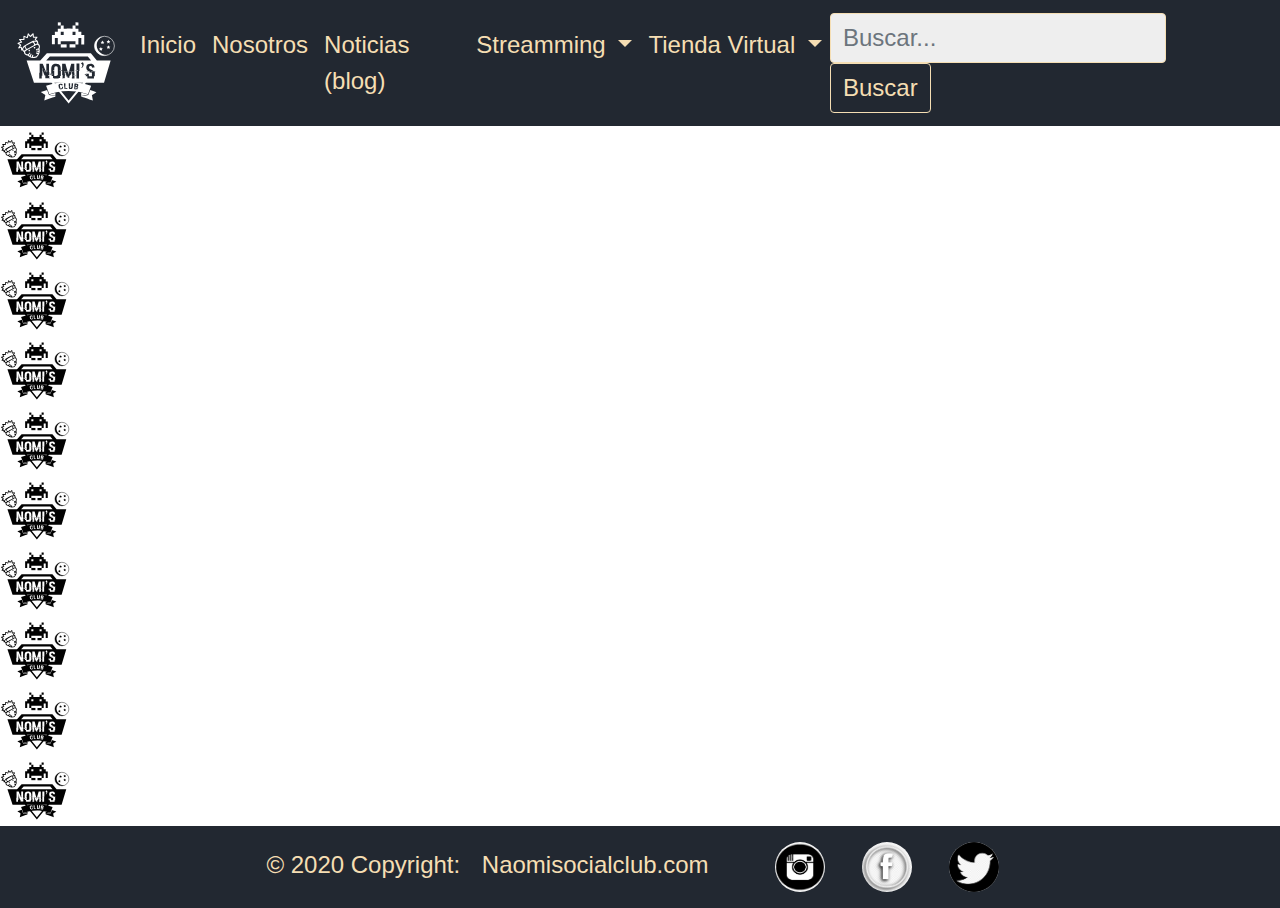
==== index.html @ f3be4eee "Update Html" ====
<!DOCTYPE html>
<html lang="en">
<head>
    <meta charset="UTF-8">
    <meta name="viewport" content="width=device-width, initial-scale=1.0">
    <title>Nomi Social Club</title>
    <link rel="stylesheet" href="assets/CSS/style.css">
    <link rel="stylesheet" href="https://stackpath.bootstrapcdn.com/bootstrap/4.5.2/css/bootstrap.min.css" integrity="sha384-JcKb8q3iqJ61gNV9KGb8thSsNjpSL0n8PARn9HuZOnIxN0hoP+VmmDGMN5t9UJ0Z" crossorigin="anonymous">
</head>
<body>
    <header class="header">
        <nav class="navbar navbar-expand-lg fondo">
          <a class="navbar-brand" href="#"> <img src="assets/IMG/nomisLogoWhite.svg"  alt="" width="100px"> </a>
          <button class="navbar-toggler menuFondo" type="button" data-toggle="collapse" data-target="#navbarSupportedContent"
            aria-controls="navbarSupportedContent" aria-expanded="false" aria-label="Toggle navigation">
            <span class="navbar-toggler-icon"></span>
          </button>
    
          <div class="collapse navbar-collapse" id="navbarSupportedContent">
            <ul class="navbar-nav mr-auto">
                <li class="nav-item active">
                    <a class="nav-link" href="#">Inicio<span class="sr-only">(current)</span></a>
                  </li>
              <li class="nav-item active">
                <a class="nav-link" href="#">Nosotros<span class="sr-only">(current)</span></a>
              </li>
              <li class="nav-item">
                <a class="nav-link" href="#">Noticias (blog)</a>
              </li>
              <li class="nav-item dropdown otro">
                <a class="nav-link dropdown-toggle" href="#" id="navbarDropdown" role="button" data-toggle="dropdown"
                  aria-haspopup="true" aria-expanded="false">
                  Streamming
                </a>
                <div class="dropdown-menu">
                  <a class="dropdown-item" href="#">Ariana Grande</a>
                  <a class="dropdown-item" href="#">J-balvin</a>
                  <div class="dropdown-divider"></div>
                  <a class="dropdown-item" href="#">Lady Gaga</a>
                  <a class="dropdown-item" href="#">Jorge Veloza</a>
                </div>
              </li>
              <!-- <li class="nav-item">
              <a class="nav-link disabled" href="#" tabindex="-1" aria-disabled="true">Disabled</a>
            </li> -->
    
              <li class="nav-item dropdown otro">
                <a class="nav-link dropdown-toggle" href="#" id="navbarDropdown" role="button" data-toggle="dropdown"
                  aria-haspopup="true" aria-expanded="false">
                  Tienda Virtual
                </a>
                <div class="dropdown-menu fondo" aria-labelledby="navbarDropdown">
                  <a class="dropdown-item" href="#">Vallenato</a>
                  <a class="dropdown-item" href="#">Salsa</a>
                  <div class="dropdown-divider"></div>
                  <a class="dropdown-item" href="#">Chillout</a>
                  <a class="dropdown-item" href="#">Rock</a>
                </div>
              </li>
            </ul>
            <form class="form-inline">
              <input class="form-control mr-sm-2" type="search" placeholder="Buscar..."
                aria-label="Search">
              <button class="btn my-2 my-sm-0 boton" type="submit">Buscar</button>
            </form>
          </div>
        </nav>
    
      </header>

      <main>

        
          <div><img src="assets/IMG/nomisLogoBlack.svg"  alt="" width="70px"></div>
          <div><img src="assets/IMG/nomisLogoBlack.svg"  alt="" width="70px"></div>
          <div><img src="assets/IMG/nomisLogoBlack.svg"  alt="" width="70px"></div>
          <div><img src="assets/IMG/nomisLogoBlack.svg"  alt="" width="70px"></div>
          <div><img src="assets/IMG/nomisLogoBlack.svg"  alt="" width="70px"></div>
 

          <div><img src="assets/IMG/nomisLogoBlack.svg"  alt="" width="70px"></div>
          <div><img src="assets/IMG/nomisLogoBlack.svg"  alt="" width="70px"></div>
          <div><img src="assets/IMG/nomisLogoBlack.svg"  alt="" width="70px"></div>
          <div><img src="assets/IMG/nomisLogoBlack.svg"  alt="" width="70px"></div>
          <div><img src="assets/IMG/nomisLogoBlack.svg"  alt="" width="70px"></div>

      </main>

    <footer class="page-footer panel-footer">
        <div class="text-center py-3 col-12">© 2020 Copyright:
            <a href="#" class="col-8"> Naomisocialclub.com</a>
            <a href="#" class="col-2"></a>
            <a href="#" class="col-1"><img src="assets/IMG/instagram.png" alt="instagram" class="redes"></a>
            <a href="#" class="col-1"><img src="assets/IMG/Facebook.png" alt="facebook" class="redes"></a>
            <a href="#" class="col-1"><img src="assets/IMG/twitter.jpg" alt="twitter" class="redes"></a>
        </div>
    </footer>


  <script src="https://code.jquery.com/jquery-3.5.1.slim.min.js" integrity="sha384-DfXdz2htPH0lsSSs5nCTpuj/zy4C+OGpamoFVy38MVBnE+IbbVYUew+OrCXaRkfj" crossorigin="anonymous"></script>
<script src="https://cdn.jsdelivr.net/npm/popper.js@1.16.1/dist/umd/popper.min.js" integrity="sha384-9/reFTGAW83EW2RDu2S0VKaIzap3H66lZH81PoYlFhbGU+6BZp6G7niu735Sk7lN" crossorigin="anonymous"></script>
<script src="https://stackpath.bootstrapcdn.com/bootstrap/4.5.2/js/bootstrap.min.js" integrity="sha384-B4gt1jrGC7Jh4AgTPSdUtOBvfO8shuf57BaghqFfPlYxofvL8/KUEfYiJOMMV+rV" crossorigin="anonymous"></script>
</body>
</html>
---- assets/CSS/style.css ----
.header {
    position: sticky;
    top: 0;
    z-index: 1071;
    
}

.fondo {
    background-color: #222831;
}

.menuFondo{
    background-color: #eeeeee !important;
    border: #eeeeee solid 1px;
}

.collapse > ul > li > a {
    color: wheat;
    font-size: 1.5rem;
    font-weight: 400;
}

.dropdown-menu > a {
    background-color: #222831;
    color: wheat;
    font-size: 1.5rem;
    font-weight: 400;
}

.otro > div {
    background-color: #222831;
}

.form-inline > input {
    background: #eeeeee;
    font-size: 1.5rem;
    font-weight: 400;
    color: wheat;
    border: wheat solid 1px;
}

.form-inline > button {
    background-color: #222831;
    font-size: 1.5rem;
    font-weight: 400;
    color: wheat;
    border: wheat solid 1px;
}

.form-inline > button:hover {
    background-color: #eeeeee;
    color: #222831;
    border: #222831 solid 1px;
}

.page-footer > div > a {
    color: wheat;
}

.page-footer div > a:hover {
    color: #eeeeee;
}

.panel-footer {
    background-color: #222831;
    font-size: 1.5rem;
    font-weight: 400;
    color: wheat;
  }

.redes {
      height: 50px;
      width: 50px;
      border-radius: 50%;
  }
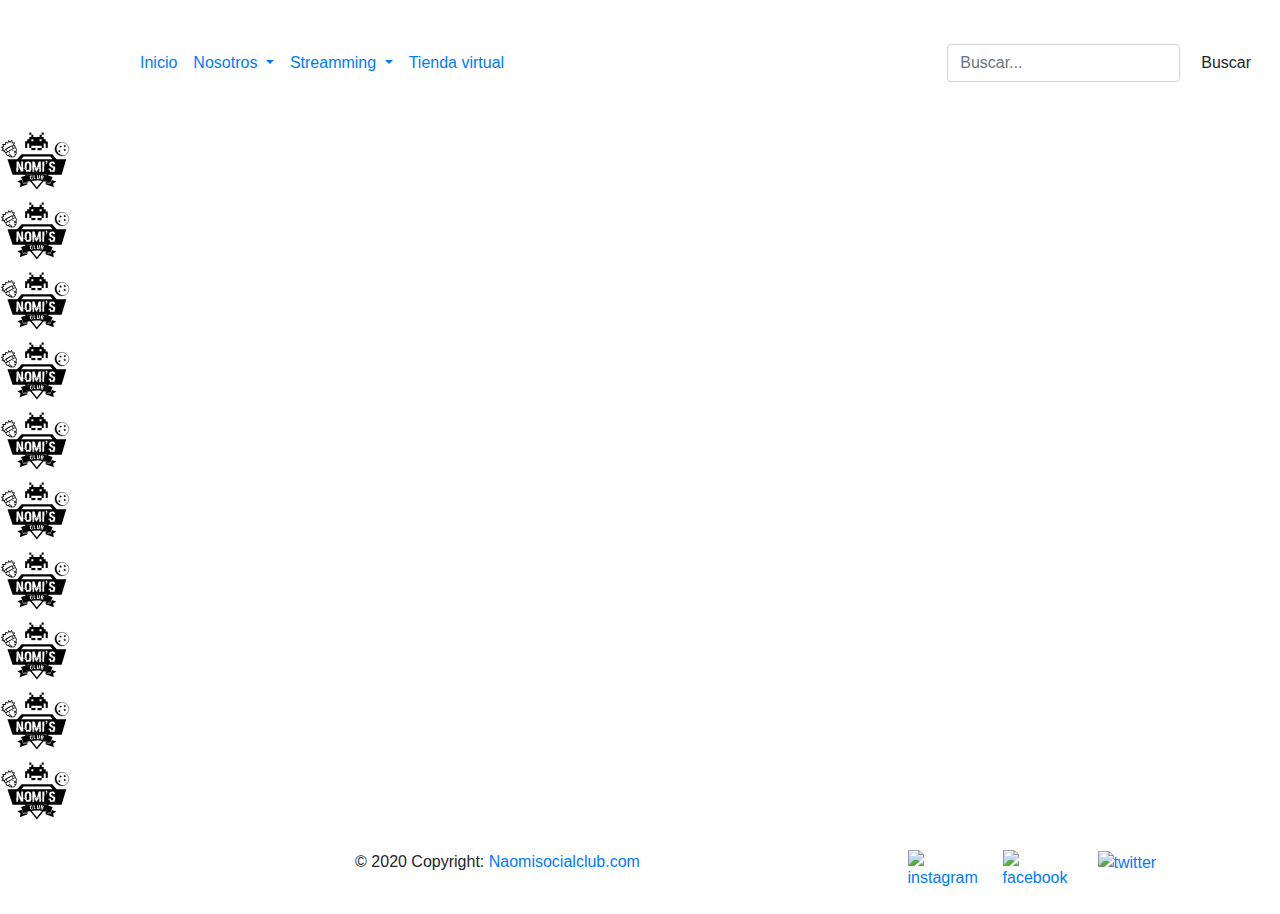
==== commit 17ab946a: "Update Html" ====
--- a/index.html
+++ b/index.html
@@ -11,21 +11,31 @@
     <header class="header">
         <nav class="navbar navbar-expand-lg fondo">
           <a class="navbar-brand" href="#"> <img src="assets/IMG/nomisLogoWhite.svg"  alt="" width="100px"> </a>
-          <button class="navbar-toggler menuFondo" type="button" data-toggle="collapse" data-target="#navbarSupportedContent"
+          <button class="navbar-toggler" type="button" data-toggle="collapse" data-target="#navbarSupportedContent"
             aria-controls="navbarSupportedContent" aria-expanded="false" aria-label="Toggle navigation">
-            <span class="navbar-toggler-icon"></span>
+            <span class="navbar-toggler">
+              <svg width="2em" height="2em" viewBox="0 0 16 16" class="bi bi-joystick" fill="white" xmlns="http://www.w3.org/2000/svg">
+                  <path d="M7.106 15.553L.553 12.276A1 1 0 0 1 0 11.382V9.471a1 1 0 0 1 .606-.89L6 6.269v1.088L1 9.5l5.658 2.83a3 3 0 0 0 2.684 0L15 9.5l-5-2.143V6.27l5.394 2.312a1 1 0 0 1 .606.89v1.911a1 1 0 0 1-.553.894l-6.553 3.277a2 2 0 0 1-1.788 0z"/>
+                  <path fill-rule="evenodd" d="M7.5 9.5v-6h1v6h-1z"/>
+                  <path d="M10 9.75c0 .414-.895.75-2 .75s-2-.336-2-.75S6.895 9 8 9s2 .336 2 .75zM10 2a2 2 0 1 1-4 0 2 2 0 0 1 4 0z"/>
+                </svg>
+            </span>
           </button>
     
           <div class="collapse navbar-collapse" id="navbarSupportedContent">
             <ul class="navbar-nav mr-auto">
-                <li class="nav-item active">
-                    <a class="nav-link" href="#">Inicio<span class="sr-only">(current)</span></a>
-                  </li>
               <li class="nav-item active">
-                <a class="nav-link" href="#">Nosotros<span class="sr-only">(current)</span></a>
+                <a class="nav-link" href="#">Inicio<span class="sr-only">(current)</span></a>
               </li>
-              <li class="nav-item">
-                <a class="nav-link" href="#">Noticias (blog)</a>
+              <li class="nav-item dropdown otro">
+                <a class="nav-link dropdown-toggle" href="#" id="navbarDropdown" role="button" data-toggle="dropdown"
+                  aria-haspopup="true" aria-expanded="false">
+                  Nosotros
+                </a>
+                <div class="dropdown-menu">
+                  <a class="dropdown-item" href="#">Quienes somos</a>
+                  <a class="dropdown-item" href="#">Noticias</a>
+                </div>
               </li>
               <li class="nav-item dropdown otro">
                 <a class="nav-link dropdown-toggle" href="#" id="navbarDropdown" role="button" data-toggle="dropdown"
@@ -33,29 +43,12 @@
                   Streamming
                 </a>
                 <div class="dropdown-menu">
-                  <a class="dropdown-item" href="#">Ariana Grande</a>
-                  <a class="dropdown-item" href="#">J-balvin</a>
-                  <div class="dropdown-divider"></div>
-                  <a class="dropdown-item" href="#">Lady Gaga</a>
-                  <a class="dropdown-item" href="#">Jorge Veloza</a>
+                  <a class="dropdown-item" href="#">Opción 1</a>
+                  <a class="dropdown-item" href="#">Opción 2</a>
                 </div>
-              </li>
-              <!-- <li class="nav-item">
-              <a class="nav-link disabled" href="#" tabindex="-1" aria-disabled="true">Disabled</a>
-            </li> -->
-    
-              <li class="nav-item dropdown otro">
-                <a class="nav-link dropdown-toggle" href="#" id="navbarDropdown" role="button" data-toggle="dropdown"
-                  aria-haspopup="true" aria-expanded="false">
-                  Tienda Virtual
-                </a>
-                <div class="dropdown-menu fondo" aria-labelledby="navbarDropdown">
-                  <a class="dropdown-item" href="#">Vallenato</a>
-                  <a class="dropdown-item" href="#">Salsa</a>
-                  <div class="dropdown-divider"></div>
-                  <a class="dropdown-item" href="#">Chillout</a>
-                  <a class="dropdown-item" href="#">Rock</a>
-                </div>
+              </li>    
+              <li class="nav-item active">
+                <a class="nav-link" href="#">Tienda virtual<span class="sr-only">(current)</span></a>
               </li>
             </ul>
             <form class="form-inline">
@@ -87,12 +80,21 @@
       </main>
 
     <footer class="page-footer panel-footer">
-        <div class="text-center py-3 col-12">© 2020 Copyright:
-            <a href="#" class="col-8"> Naomisocialclub.com</a>
-            <a href="#" class="col-2"></a>
-            <a href="#" class="col-1"><img src="assets/IMG/instagram.png" alt="instagram" class="redes"></a>
-            <a href="#" class="col-1"><img src="assets/IMG/Facebook.png" alt="facebook" class="redes"></a>
-            <a href="#" class="col-1"><img src="assets/IMG/twitter.jpg" alt="twitter" class="redes"></a>
+        <div class="text-center py-3 container">
+          <div class="row d-flex justify-content-center">
+            <div class="col-lg-8 col-md-12 col-sm-12 py-2">© 2020 Copyright:
+              <a href="#"> Naomisocialclub.com</a>
+            </div>
+            <div class="col-lg-1 col-md-1 col-sm-1 py-2">
+              <a href="#" class="col-1 "><img src="assets/IMG/instagram (1).png" alt="instagram" class="redes"></a>
+            </div>
+            <div class="col-lg-1 col-md-1 col-sm-1 py-2">
+              <a href="#" class="col-1 "><img src="assets/IMG/facebook (1).png" alt="facebook" class="redes"></a>
+            </div>
+            <div class="col-lg-1 col-md-1 col-sm-1 py-2">
+              <a href="#" class="col-1"><img src="assets/IMG/twitter.png" alt="twitter" class="redes"></a>
+            </div>
+          </div>
         </div>
     </footer>
 
--- a/assets/CSS/style.css
+++ b/assets/CSS/style.css
@@ -1,75 +1,22 @@
-.header {
-    position: sticky;
-    top: 0;
-    z-index: 1071;
-    
-}
-
-.fondo {
-    background-color: #222831;
-}
-
-.menuFondo{
-    background-color: #eeeeee !important;
-    border: #eeeeee solid 1px;
-}
-
-.collapse > ul > li > a {
-    color: wheat;
-    font-size: 1.5rem;
-    font-weight: 400;
-}
-
-.dropdown-menu > a {
-    background-color: #222831;
-    color: wheat;
-    font-size: 1.5rem;
-    font-weight: 400;
-}
-
-.otro > div {
-    background-color: #222831;
-}
-
-.form-inline > input {
-    background: #eeeeee;
-    font-size: 1.5rem;
-    font-weight: 400;
-    color: wheat;
-    border: wheat solid 1px;
-}
-
-.form-inline > button {
-    background-color: #222831;
-    font-size: 1.5rem;
-    font-weight: 400;
-    color: wheat;
-    border: wheat solid 1px;
-}
-
-.form-inline > button:hover {
-    background-color: #eeeeee;
-    color: #222831;
-    border: #222831 solid 1px;
-}
-
-.page-footer > div > a {
-    color: wheat;
-}
-
-.page-footer div > a:hover {
-    color: #eeeeee;
-}
-
-.panel-footer {
-    background-color: #222831;
-    font-size: 1.5rem;
-    font-weight: 400;
-    color: wheat;
-  }
-
-.redes {
-      height: 50px;
-      width: 50px;
-      border-radius: 50%;
-  }
+body{
+    font-family: 'Overpass', sans-serif;
+    color: black;
+    
+}
+
+.cajitaVideos{
+    margin-top: 6px;
+    margin-bottom: 6px;
+    margin-right: 3px;
+    margin-left: 3px;
+}
+.cajitaProductos{
+    margin-top: 6px;
+    margin-bottom: 6px;
+    margin-right: 3px;
+    margin-left: 3px;
+}
+.tamaImg{
+    width:240px ;
+    height: 310px;
+}
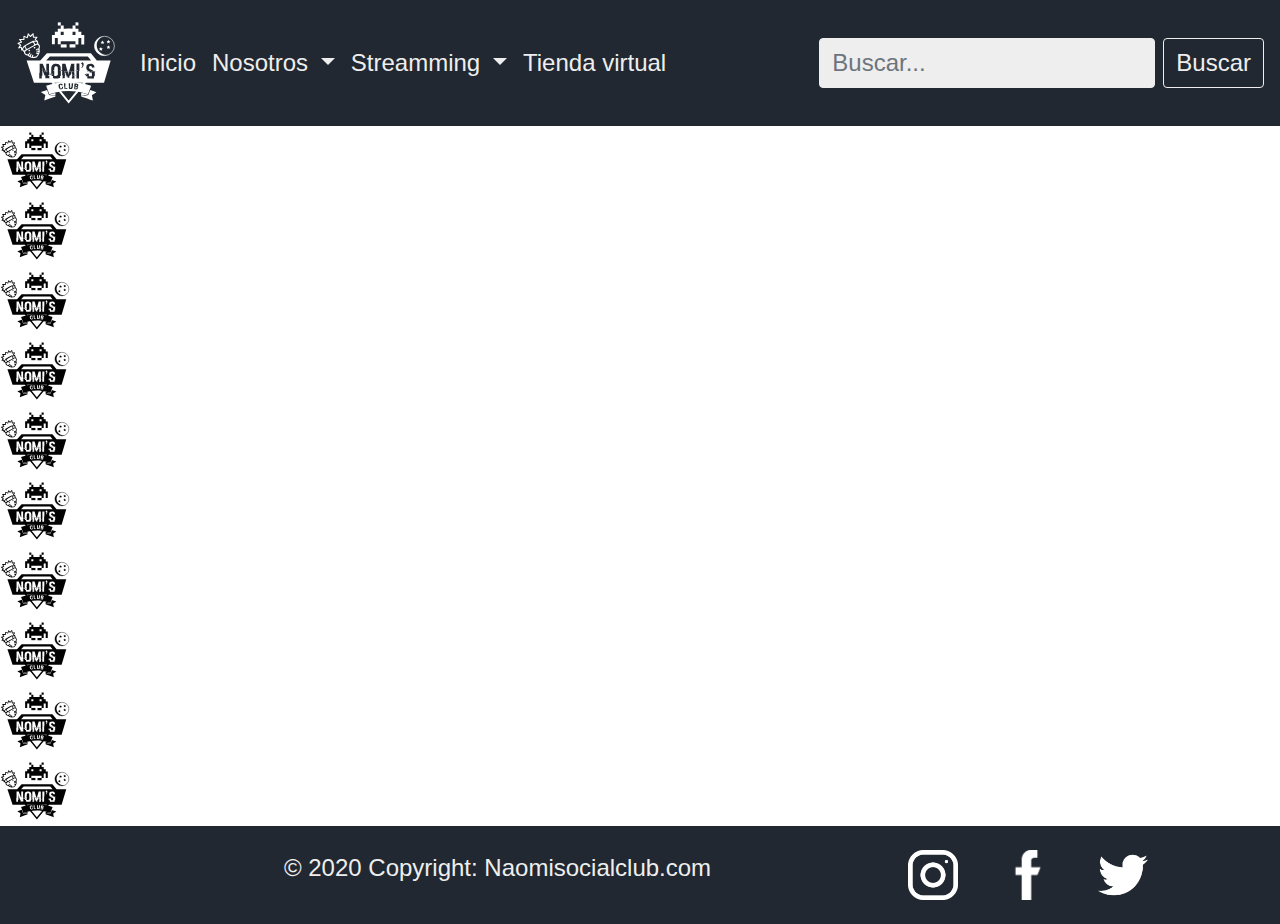
==== commit 4ff3b3f8: "se carga parte" ====
--- a/index.html
+++ b/index.html
@@ -1,106 +1,119 @@
 <!DOCTYPE html>
 <html lang="en">
+
 <head>
     <meta charset="UTF-8">
     <meta name="viewport" content="width=device-width, initial-scale=1.0">
     <title>Nomi Social Club</title>
     <link rel="stylesheet" href="assets/CSS/style.css">
-    <link rel="stylesheet" href="https://stackpath.bootstrapcdn.com/bootstrap/4.5.2/css/bootstrap.min.css" integrity="sha384-JcKb8q3iqJ61gNV9KGb8thSsNjpSL0n8PARn9HuZOnIxN0hoP+VmmDGMN5t9UJ0Z" crossorigin="anonymous">
+    <link rel="stylesheet" href="https://stackpath.bootstrapcdn.com/bootstrap/4.5.2/css/bootstrap.min.css"
+        integrity="sha384-JcKb8q3iqJ61gNV9KGb8thSsNjpSL0n8PARn9HuZOnIxN0hoP+VmmDGMN5t9UJ0Z" crossorigin="anonymous">
 </head>
+
 <body>
     <header class="header">
         <nav class="navbar navbar-expand-lg fondo">
-          <a class="navbar-brand" href="#"> <img src="assets/IMG/nomisLogoWhite.svg"  alt="" width="100px"> </a>
-          <button class="navbar-toggler" type="button" data-toggle="collapse" data-target="#navbarSupportedContent"
-            aria-controls="navbarSupportedContent" aria-expanded="false" aria-label="Toggle navigation">
-            <span class="navbar-toggler">
-              <svg width="2em" height="2em" viewBox="0 0 16 16" class="bi bi-joystick" fill="white" xmlns="http://www.w3.org/2000/svg">
-                  <path d="M7.106 15.553L.553 12.276A1 1 0 0 1 0 11.382V9.471a1 1 0 0 1 .606-.89L6 6.269v1.088L1 9.5l5.658 2.83a3 3 0 0 0 2.684 0L15 9.5l-5-2.143V6.27l5.394 2.312a1 1 0 0 1 .606.89v1.911a1 1 0 0 1-.553.894l-6.553 3.277a2 2 0 0 1-1.788 0z"/>
-                  <path fill-rule="evenodd" d="M7.5 9.5v-6h1v6h-1z"/>
-                  <path d="M10 9.75c0 .414-.895.75-2 .75s-2-.336-2-.75S6.895 9 8 9s2 .336 2 .75zM10 2a2 2 0 1 1-4 0 2 2 0 0 1 4 0z"/>
-                </svg>
-            </span>
-          </button>
-    
-          <div class="collapse navbar-collapse" id="navbarSupportedContent">
-            <ul class="navbar-nav mr-auto">
-              <li class="nav-item active">
-                <a class="nav-link" href="#">Inicio<span class="sr-only">(current)</span></a>
-              </li>
-              <li class="nav-item dropdown otro">
-                <a class="nav-link dropdown-toggle" href="#" id="navbarDropdown" role="button" data-toggle="dropdown"
-                  aria-haspopup="true" aria-expanded="false">
-                  Nosotros
-                </a>
-                <div class="dropdown-menu">
-                  <a class="dropdown-item" href="#">Quienes somos</a>
-                  <a class="dropdown-item" href="#">Noticias</a>
-                </div>
-              </li>
-              <li class="nav-item dropdown otro">
-                <a class="nav-link dropdown-toggle" href="#" id="navbarDropdown" role="button" data-toggle="dropdown"
-                  aria-haspopup="true" aria-expanded="false">
-                  Streamming
-                </a>
-                <div class="dropdown-menu">
-                  <a class="dropdown-item" href="#">Opción 1</a>
-                  <a class="dropdown-item" href="#">Opción 2</a>
-                </div>
-              </li>    
-              <li class="nav-item active">
-                <a class="nav-link" href="#">Tienda virtual<span class="sr-only">(current)</span></a>
-              </li>
-            </ul>
-            <form class="form-inline">
-              <input class="form-control mr-sm-2" type="search" placeholder="Buscar..."
-                aria-label="Search">
-              <button class="btn my-2 my-sm-0 boton" type="submit">Buscar</button>
-            </form>
-          </div>
+            <a class="navbar-brand" href="#"> <img src="assets/IMG/nomisLogoWhite.svg" alt="" width="100px"> </a>
+            <button class="navbar-toggler" type="button" data-toggle="collapse" data-target="#navbarSupportedContent"
+                aria-controls="navbarSupportedContent" aria-expanded="false" aria-label="Toggle navigation">
+                <span class="navbar-toggler">
+                    <svg width="2em" height="2em" viewBox="0 0 16 16" class="bi bi-joystick" fill="white"
+                        xmlns="http://www.w3.org/2000/svg">
+                        <path
+                            d="M7.106 15.553L.553 12.276A1 1 0 0 1 0 11.382V9.471a1 1 0 0 1 .606-.89L6 6.269v1.088L1 9.5l5.658 2.83a3 3 0 0 0 2.684 0L15 9.5l-5-2.143V6.27l5.394 2.312a1 1 0 0 1 .606.89v1.911a1 1 0 0 1-.553.894l-6.553 3.277a2 2 0 0 1-1.788 0z" />
+                        <path fill-rule="evenodd" d="M7.5 9.5v-6h1v6h-1z" />
+                        <path
+                            d="M10 9.75c0 .414-.895.75-2 .75s-2-.336-2-.75S6.895 9 8 9s2 .336 2 .75zM10 2a2 2 0 1 1-4 0 2 2 0 0 1 4 0z" />
+                    </svg>
+                </span>
+            </button>
+
+            <div class="collapse navbar-collapse" id="navbarSupportedContent">
+                <ul class="navbar-nav mr-auto">
+                    <li class="nav-item active">
+                        <a class="nav-link" href="#">Inicio<span class="sr-only">(current)</span></a>
+                    </li>
+                    <li class="nav-item dropdown otro">
+                        <a class="nav-link dropdown-toggle" href="#" id="navbarDropdown" role="button"
+                            data-toggle="dropdown" aria-haspopup="true" aria-expanded="false">
+                            Nosotros
+                        </a>
+                        <div class="dropdown-menu">
+                            <a class="dropdown-item" href="#">Quienes somos</a>
+                            <a class="dropdown-item" href="#">Noticias</a>
+                        </div>
+                    </li>
+                    <li class="nav-item dropdown otro">
+                        <a class="nav-link dropdown-toggle" href="#" id="navbarDropdown" role="button"
+                            data-toggle="dropdown" aria-haspopup="true" aria-expanded="false">
+                            Streamming
+                        </a>
+                        <div class="dropdown-menu">
+                            <a class="dropdown-item" href="#">Opción 1</a>
+                            <a class="dropdown-item" href="#">Opción 2</a>
+                        </div>
+                    </li>
+                    <li class="nav-item active">
+                        <a class="nav-link" href="#">Tienda virtual<span class="sr-only">(current)</span></a>
+                    </li>
+                </ul>
+                <form class="form-inline">
+                    <input class="form-control mr-sm-2" type="search" placeholder="Buscar..." aria-label="Search">
+                    <button class="btn my-2 my-sm-0 boton" type="submit">Buscar</button>
+                </form>
+            </div>
         </nav>
-    
-      </header>
 
-      <main>
+    </header>
 
-        
-          <div><img src="assets/IMG/nomisLogoBlack.svg"  alt="" width="70px"></div>
-          <div><img src="assets/IMG/nomisLogoBlack.svg"  alt="" width="70px"></div>
-          <div><img src="assets/IMG/nomisLogoBlack.svg"  alt="" width="70px"></div>
-          <div><img src="assets/IMG/nomisLogoBlack.svg"  alt="" width="70px"></div>
-          <div><img src="assets/IMG/nomisLogoBlack.svg"  alt="" width="70px"></div>
- 
+    <main>
 
-          <div><img src="assets/IMG/nomisLogoBlack.svg"  alt="" width="70px"></div>
-          <div><img src="assets/IMG/nomisLogoBlack.svg"  alt="" width="70px"></div>
-          <div><img src="assets/IMG/nomisLogoBlack.svg"  alt="" width="70px"></div>
-          <div><img src="assets/IMG/nomisLogoBlack.svg"  alt="" width="70px"></div>
-          <div><img src="assets/IMG/nomisLogoBlack.svg"  alt="" width="70px"></div>
 
-      </main>
+        <div><img src="assets/IMG/nomisLogoBlack.svg" alt="" width="70px"></div>
+        <div><img src="assets/IMG/nomisLogoBlack.svg" alt="" width="70px"></div>
+        <div><img src="assets/IMG/nomisLogoBlack.svg" alt="" width="70px"></div>
+        <div><img src="assets/IMG/nomisLogoBlack.svg" alt="" width="70px"></div>
+        <div><img src="assets/IMG/nomisLogoBlack.svg" alt="" width="70px"></div>
+
+
+        <div><img src="assets/IMG/nomisLogoBlack.svg" alt="" width="70px"></div>
+        <div><img src="assets/IMG/nomisLogoBlack.svg" alt="" width="70px"></div>
+        <div><img src="assets/IMG/nomisLogoBlack.svg" alt="" width="70px"></div>
+        <div><img src="assets/IMG/nomisLogoBlack.svg" alt="" width="70px"></div>
+        <div><img src="assets/IMG/nomisLogoBlack.svg" alt="" width="70px"></div>
+
+    </main>
 
     <footer class="page-footer panel-footer">
         <div class="text-center py-3 container">
-          <div class="row d-flex justify-content-center">
-            <div class="col-lg-8 col-md-12 col-sm-12 py-2">© 2020 Copyright:
-              <a href="#"> Naomisocialclub.com</a>
+            <div class="row d-flex justify-content-center">
+                <div class="col-lg-8 col-md-12 col-sm-12 py-2">© 2020 Copyright:
+                    <a href="#"> Naomisocialclub.com</a>
+                </div>
+                <div class="col-lg-1 col-md-1 col-sm-1 py-2">
+                    <a href="#" class="col-1 "><img src="assets/IMG/instagram (1).png" alt="instagram"
+                            class="redes"></a>
+                </div>
+                <div class="col-lg-1 col-md-1 col-sm-1 py-2">
+                    <a href="#" class="col-1 "><img src="assets/IMG/facebook (1).png" alt="facebook" class="redes"></a>
+                </div>
+                <div class="col-lg-1 col-md-1 col-sm-1 py-2">
+                    <a href="#" class="col-1"><img src="assets/IMG/twitter.png" alt="twitter" class="redes"></a>
+                </div>
             </div>
-            <div class="col-lg-1 col-md-1 col-sm-1 py-2">
-              <a href="#" class="col-1 "><img src="assets/IMG/instagram (1).png" alt="instagram" class="redes"></a>
-            </div>
-            <div class="col-lg-1 col-md-1 col-sm-1 py-2">
-              <a href="#" class="col-1 "><img src="assets/IMG/facebook (1).png" alt="facebook" class="redes"></a>
-            </div>
-            <div class="col-lg-1 col-md-1 col-sm-1 py-2">
-              <a href="#" class="col-1"><img src="assets/IMG/twitter.png" alt="twitter" class="redes"></a>
-            </div>
-          </div>
         </div>
     </footer>
 
 
-  <script src="https://code.jquery.com/jquery-3.5.1.slim.min.js" integrity="sha384-DfXdz2htPH0lsSSs5nCTpuj/zy4C+OGpamoFVy38MVBnE+IbbVYUew+OrCXaRkfj" crossorigin="anonymous"></script>
-<script src="https://cdn.jsdelivr.net/npm/popper.js@1.16.1/dist/umd/popper.min.js" integrity="sha384-9/reFTGAW83EW2RDu2S0VKaIzap3H66lZH81PoYlFhbGU+6BZp6G7niu735Sk7lN" crossorigin="anonymous"></script>
-<script src="https://stackpath.bootstrapcdn.com/bootstrap/4.5.2/js/bootstrap.min.js" integrity="sha384-B4gt1jrGC7Jh4AgTPSdUtOBvfO8shuf57BaghqFfPlYxofvL8/KUEfYiJOMMV+rV" crossorigin="anonymous"></script>
+    <script src="https://code.jquery.com/jquery-3.5.1.slim.min.js"
+        integrity="sha384-DfXdz2htPH0lsSSs5nCTpuj/zy4C+OGpamoFVy38MVBnE+IbbVYUew+OrCXaRkfj"
+        crossorigin="anonymous"></script>
+    <script src="https://cdn.jsdelivr.net/npm/popper.js@1.16.1/dist/umd/popper.min.js"
+        integrity="sha384-9/reFTGAW83EW2RDu2S0VKaIzap3H66lZH81PoYlFhbGU+6BZp6G7niu735Sk7lN"
+        crossorigin="anonymous"></script>
+    <script src="https://stackpath.bootstrapcdn.com/bootstrap/4.5.2/js/bootstrap.min.js"
+        integrity="sha384-B4gt1jrGC7Jh4AgTPSdUtOBvfO8shuf57BaghqFfPlYxofvL8/KUEfYiJOMMV+rV"
+        crossorigin="anonymous"></script>
 </body>
-</html>
+
+</html>--- a/assets/CSS/style.css
+++ b/assets/CSS/style.css
@@ -1,3 +1,78 @@
+
+.header {
+    position: sticky;
+    top: 0;
+    z-index: 1071;
+}
+
+.fondo {
+    background-color: #222831;
+}
+
+.menuFondo{
+    background-color: #eeeeee !important;
+    border: #eeeeee solid 1px;
+}
+
+.collapse > ul > li > a {
+    color: #eeeeee;
+    font-size: 1.5rem;
+    font-weight: 400;
+}
+
+.dropdown-menu > a {
+    background-color: #222831;
+    color: #eeeeee;
+    font-size: 1.5rem;
+    font-weight: 400;
+}
+
+.otro > div {
+    background-color: #222831;
+}
+
+.form-inline > input {
+    background: #eeeeee;
+    font-size: 1.5rem;
+    font-weight: 400;
+    color: #eeeeee;
+    border: #eeeeee solid 1px;
+}
+
+.form-inline > button {
+    background-color: #222831;
+    font-size: 1.5rem;
+    font-weight: 400;
+    color: #eeeeee;
+    border: #eeeeee solid 1px;
+}
+
+.form-inline > button:hover {
+    background-color: #eeeeee;
+    color: #222831;
+    border: #222831 solid 1px;
+}
+
+.page-footer > div > div > div > a {
+    color: #eeeeee;
+}
+
+.page-footer div > div > div > a:hover {
+    color: #393E46;
+}
+
+.panel-footer {
+    background-color: #222831;
+    font-size: 1.5rem;
+    font-weight: 400;
+    color: #eeeeee;
+}
+
+.redes {
+      height: 50px;
+      width: 50px;
+}
+
 body{
     font-family: 'Overpass', sans-serif;
     color: black;
@@ -20,3 +95,8 @@
     width:240px ;
     height: 310px;
 }
+
+.btn-primary{
+    background: #393E46 !important;
+    border-color: #32E0C4 !important;
+}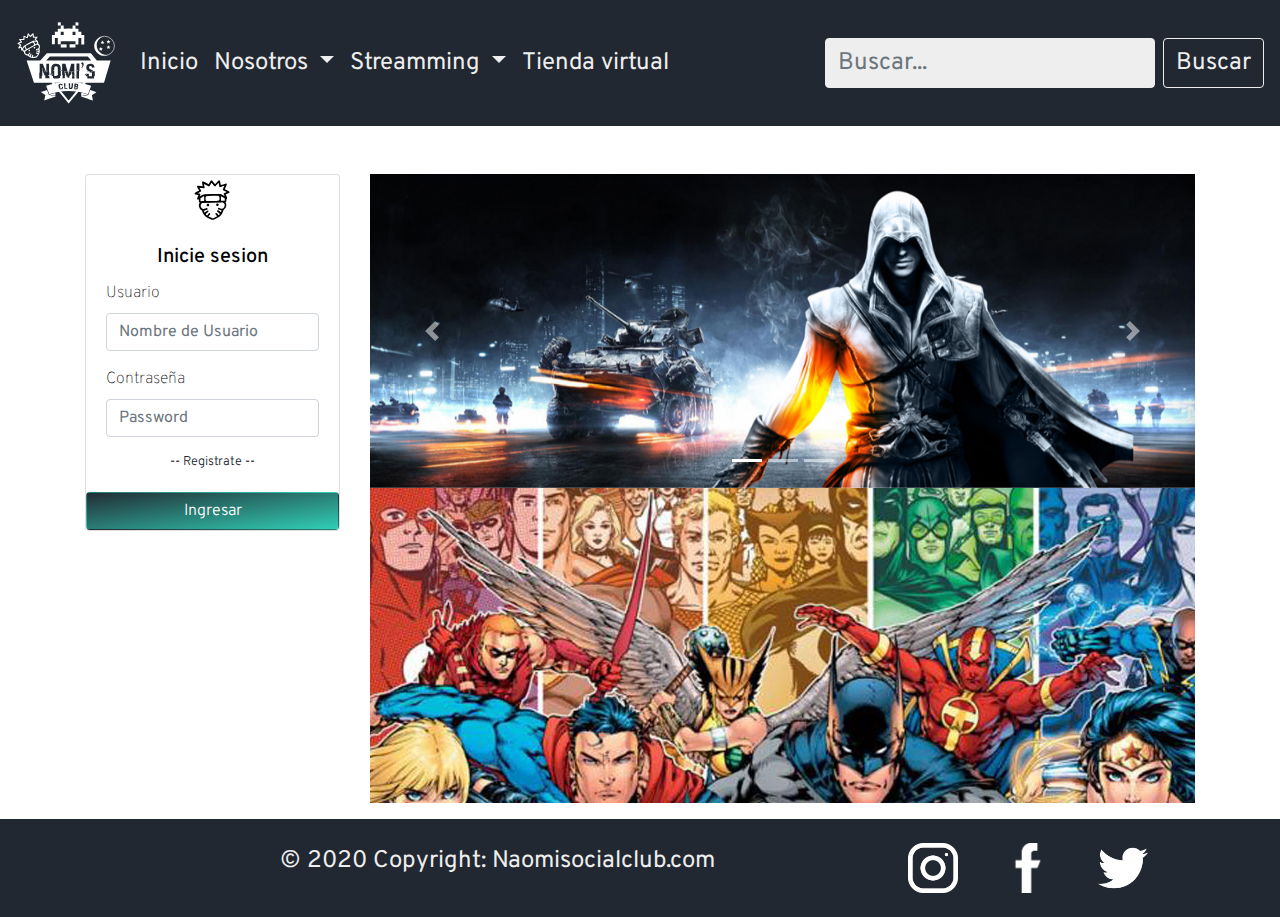
==== commit 4be788eb: "ensamble index y registro" ====
--- a/index.html
+++ b/index.html
@@ -2,118 +2,197 @@
 <html lang="en">
 
 <head>
-    <meta charset="UTF-8">
-    <meta name="viewport" content="width=device-width, initial-scale=1.0">
-    <title>Nomi Social Club</title>
-    <link rel="stylesheet" href="assets/CSS/style.css">
-    <link rel="stylesheet" href="https://stackpath.bootstrapcdn.com/bootstrap/4.5.2/css/bootstrap.min.css"
-        integrity="sha384-JcKb8q3iqJ61gNV9KGb8thSsNjpSL0n8PARn9HuZOnIxN0hoP+VmmDGMN5t9UJ0Z" crossorigin="anonymous">
+  <meta charset="UTF-8">
+  <meta name="viewport" content="width=device-width, initial-scale=1.0">
+  <title>Document</title>
+  <link rel="stylesheet" href="https://stackpath.bootstrapcdn.com/bootstrap/4.5.2/css/bootstrap.min.css"
+    integrity="sha384-JcKb8q3iqJ61gNV9KGb8thSsNjpSL0n8PARn9HuZOnIxN0hoP+VmmDGMN5t9UJ0Z" crossorigin="anonymous">
+    <link href="https://fonts.googleapis.com/css2?family=Overpass:wght@100;300&display=swap" rel="stylesheet">
+  <link rel="stylesheet" href="./assets/CSS/styleHome.css">
+  <link rel="stylesheet" href="./assets/CSS/style.css">
+
 </head>
 
-<body>
-    <header class="header">
-        <nav class="navbar navbar-expand-lg fondo">
-            <a class="navbar-brand" href="#"> <img src="assets/IMG/nomisLogoWhite.svg" alt="" width="100px"> </a>
-            <button class="navbar-toggler" type="button" data-toggle="collapse" data-target="#navbarSupportedContent"
-                aria-controls="navbarSupportedContent" aria-expanded="false" aria-label="Toggle navigation">
-                <span class="navbar-toggler">
-                    <svg width="2em" height="2em" viewBox="0 0 16 16" class="bi bi-joystick" fill="white"
-                        xmlns="http://www.w3.org/2000/svg">
-                        <path
-                            d="M7.106 15.553L.553 12.276A1 1 0 0 1 0 11.382V9.471a1 1 0 0 1 .606-.89L6 6.269v1.088L1 9.5l5.658 2.83a3 3 0 0 0 2.684 0L15 9.5l-5-2.143V6.27l5.394 2.312a1 1 0 0 1 .606.89v1.911a1 1 0 0 1-.553.894l-6.553 3.277a2 2 0 0 1-1.788 0z" />
-                        <path fill-rule="evenodd" d="M7.5 9.5v-6h1v6h-1z" />
-                        <path
-                            d="M10 9.75c0 .414-.895.75-2 .75s-2-.336-2-.75S6.895 9 8 9s2 .336 2 .75zM10 2a2 2 0 1 1-4 0 2 2 0 0 1 4 0z" />
-                    </svg>
-                </span>
-            </button>
+<body >
 
-            <div class="collapse navbar-collapse" id="navbarSupportedContent">
-                <ul class="navbar-nav mr-auto">
-                    <li class="nav-item active">
-                        <a class="nav-link" href="#">Inicio<span class="sr-only">(current)</span></a>
-                    </li>
-                    <li class="nav-item dropdown otro">
-                        <a class="nav-link dropdown-toggle" href="#" id="navbarDropdown" role="button"
-                            data-toggle="dropdown" aria-haspopup="true" aria-expanded="false">
-                            Nosotros
-                        </a>
-                        <div class="dropdown-menu">
-                            <a class="dropdown-item" href="#">Quienes somos</a>
-                            <a class="dropdown-item" href="#">Noticias</a>
-                        </div>
-                    </li>
-                    <li class="nav-item dropdown otro">
-                        <a class="nav-link dropdown-toggle" href="#" id="navbarDropdown" role="button"
-                            data-toggle="dropdown" aria-haspopup="true" aria-expanded="false">
-                            Streamming
-                        </a>
-                        <div class="dropdown-menu">
-                            <a class="dropdown-item" href="#">Opción 1</a>
-                            <a class="dropdown-item" href="#">Opción 2</a>
-                        </div>
-                    </li>
-                    <li class="nav-item active">
-                        <a class="nav-link" href="#">Tienda virtual<span class="sr-only">(current)</span></a>
-                    </li>
-                </ul>
-                <form class="form-inline">
-                    <input class="form-control mr-sm-2" type="search" placeholder="Buscar..." aria-label="Search">
-                    <button class="btn my-2 my-sm-0 boton" type="submit">Buscar</button>
-                </form>
+  <header class="header">
+    <nav class="navbar navbar-expand-lg fondo">
+      <a class="navbar-brand" href="#"> <img src="assets/IMG/nomisLogoWhite.svg"  alt="" width="100px"> </a>
+      <button class="navbar-toggler" type="button" data-toggle="collapse" data-target="#navbarSupportedContent"
+        aria-controls="navbarSupportedContent" aria-expanded="false" aria-label="Toggle navigation">
+        <span class="navbar-toggler">
+          <svg width="2em" height="2em" viewBox="0 0 16 16" class="bi bi-joystick" fill="white" xmlns="http://www.w3.org/2000/svg">
+              <path d="M7.106 15.553L.553 12.276A1 1 0 0 1 0 11.382V9.471a1 1 0 0 1 .606-.89L6 6.269v1.088L1 9.5l5.658 2.83a3 3 0 0 0 2.684 0L15 9.5l-5-2.143V6.27l5.394 2.312a1 1 0 0 1 .606.89v1.911a1 1 0 0 1-.553.894l-6.553 3.277a2 2 0 0 1-1.788 0z"/>
+              <path fill-rule="evenodd" d="M7.5 9.5v-6h1v6h-1z"/>
+              <path d="M10 9.75c0 .414-.895.75-2 .75s-2-.336-2-.75S6.895 9 8 9s2 .336 2 .75zM10 2a2 2 0 1 1-4 0 2 2 0 0 1 4 0z"/>
+            </svg>
+        </span>
+      </button>
+
+      <div class="collapse navbar-collapse" id="navbarSupportedContent">
+        <ul class="navbar-nav mr-auto">
+          <li class="nav-item active">
+            <a class="nav-link" href="index.html">Inicio<span class="sr-only">(current)</span></a>
+          </li>
+          <li class="nav-item dropdown otro">
+            <a class="nav-link dropdown-toggle" href="#" id="navbarDropdown" role="button" data-toggle="dropdown"
+              aria-haspopup="true" aria-expanded="false">
+              Nosotros
+            </a>
+            <div class="dropdown-menu">
+              <a class="dropdown-item" href="#">Quienes somos</a>
+              <a class="dropdown-item" href="#">Noticias</a>
             </div>
-        </nav>
+          </li>
+          <li class="nav-item dropdown otro">
+            <a class="nav-link dropdown-toggle" href="#" id="navbarDropdown" role="button" data-toggle="dropdown"
+              aria-haspopup="true" aria-expanded="false">
+              Streamming
+            </a>
+            <div class="dropdown-menu">
+              <a class="dropdown-item" href="#">Opción 1</a>
+              <a class="dropdown-item" href="#">Opción 2</a>
+            </div>
+          </li>    
+          <li class="nav-item active">
+            <a class="nav-link" href="#">Tienda virtual<span class="sr-only">(current)</span></a>
+          </li>
+        </ul>
+        <form class="form-inline">
+          <input class="form-control mr-sm-2" type="search" placeholder="Buscar..."
+            aria-label="Search">
+          <button class="btn my-2 my-sm-0 boton" type="submit">Buscar</button>
+        </form>
+      </div>
+    </nav>
 
-    </header>
-
-    <main>
+  </header>
 
 
-        <div><img src="assets/IMG/nomisLogoBlack.svg" alt="" width="70px"></div>
-        <div><img src="assets/IMG/nomisLogoBlack.svg" alt="" width="70px"></div>
-        <div><img src="assets/IMG/nomisLogoBlack.svg" alt="" width="70px"></div>
-        <div><img src="assets/IMG/nomisLogoBlack.svg" alt="" width="70px"></div>
-        <div><img src="assets/IMG/nomisLogoBlack.svg" alt="" width="70px"></div>
+  <main>
+<div class="container contenedorMain mt-5">
+   <div class="row justify-content-between">
+      <div class="col-12 col-md-3  d-flex flex-column align-items-center justify-content-start mb-3"> 
+       <!-- REGISTRO-->
+       <form>
+       <div class="card-deck">
+       <div class="card">
+        <img class="card-img-top ico" src="./assets/IMG/icoNarutoBlack.svg" alt="Card image cap">
+        <div class="card-body d-flex flex-column align-items-center justify-content-center">
+          <h5 class="card-title">Inicie 
+            sesion
+          </h5>
+          <div class="form-group">
+            <label for="inputAddress">Usuario</label>
+            <input type="text" class="form-control" id="inputAddress" placeholder="Nombre de Usuario">
+          </div>
+          <div class="form-group">
+            <label for="inputAddress2">Contraseña</label>
+            <input type="password" class="form-control" id="inputPassword4" placeholder="Password">
+          </div>
+          <small class=""> -- <a class="textoLink" href="registro.html">Registrate</a>  --</small>
+        </div>
+
+        <button type="submit" class="btn colorBotones">Ingresar</button>
+          
+      </div>
+    </div>
+  </form>
+       <!--  REGISTRO-->
+      </div>
+      <div class="col-12 col-md-9  d-flex flex-column align-items-center justify-content-start">
+       <!-- SLIDER PRINCIPAO-->
+    <div class="container-fluid p-0 contSliderPpal">
+        <div class="row">
+            <div class="col">
+                <div id="carouselExampleIndicators" class="carousel slide" data-ride="carousel">
+                    <ol class="carousel-indicators">
+                        <li data-target="#carouselExampleIndicators" data-slide-to="0"
+                            class="active"></li>
+                        <li data-target="#carouselExampleIndicators" data-slide-to="1"></li>
+                        <li data-target="#carouselExampleIndicators" data-slide-to="2"></li>
+                    </ol>
+                    <div class="carousel-inner">
+                        <div class="carousel-item active">
+                            <img class="d-block w-100" src="./assets/IMG/imgSlider1.jpg"
+                                alt="First slide">
+                        </div>
+                        <div class="carousel-item">
+                            <img class="d-block w-100" src="./assets/IMG/imgSlider2.jpg"
+                                alt="Second slide">
+                        </div>
+                        <div class="carousel-item">
+                            <img class="d-block w-100" src="./assets/IMG/imgSlider3.jpg"
+                                alt="Third slide">
+                        </div>
+                    </div>
+                    <a class="carousel-control-prev" href="#carouselExampleIndicators"
+                        role="button" data-slide="prev">
+                        <span class="carousel-control-prev-icon" aria-hidden="true"></span>
+                        <span class="sr-only">Previous</span>
+                    </a>
+                    <a class="carousel-control-next" href="#carouselExampleIndicators"
+                        role="button" data-slide="next">
+                        <span class="carousel-control-next-icon" aria-hidden="true"></span>
+                        <span class="sr-only">Next</span>
+                    </a>
+                </div>
+
+            </div>
+        </div>
+    </div>
+      <!-- SLIDER PRINCIPAO-->
+
+      <!-- VIDEO-->
+
+      <div class="d-flex justify-content-center mt-0 mb-3 bg-primary w-100 contenedorVideoPrincipal">
+        <iframe class="playVideo" src="https://www.youtube.com/embed/sfM7_JLk-84" frameborder="0"
+          allow="accelerometer; autoplay; encrypted-media; gyroscope; picture-in-picture" allowfullscreen>
+        </iframe>
+      </div>
+
+      <!--VIDEO-->
+      </div>
+   </div>
+
+</div>
+<!--    -->
 
 
-        <div><img src="assets/IMG/nomisLogoBlack.svg" alt="" width="70px"></div>
-        <div><img src="assets/IMG/nomisLogoBlack.svg" alt="" width="70px"></div>
-        <div><img src="assets/IMG/nomisLogoBlack.svg" alt="" width="70px"></div>
-        <div><img src="assets/IMG/nomisLogoBlack.svg" alt="" width="70px"></div>
-        <div><img src="assets/IMG/nomisLogoBlack.svg" alt="" width="70px"></div>
+</main>
 
-    </main>
+<footer class="page-footer panel-footer">
+  <div class="text-center py-3 container">
+    <div class="row d-flex justify-content-center">
+      <div class="col-lg-8 col-md-12 col-sm-12 py-2">© 2020 Copyright:
+        <a href="#"> Naomisocialclub.com</a>
+      </div>
+      <div class="col-lg-1 col-md-1 col-sm-1 py-2">
+        <a href="#" class="col-1 "><img src="assets/IMG/instagram (1).png" alt="instagram" class="redes"></a>
+      </div>
+      <div class="col-lg-1 col-md-1 col-sm-1 py-2">
+        <a href="#" class="col-1 "><img src="assets/IMG/facebook (1).png" alt="facebook" class="redes"></a>
+      </div>
+      <div class="col-lg-1 col-md-1 col-sm-1 py-2">
+        <a href="#" class="col-1"><img src="assets/IMG/twitter.png" alt="twitter" class="redes"></a>
+      </div>
+    </div>
+  </div>
+</footer>
 
-    <footer class="page-footer panel-footer">
-        <div class="text-center py-3 container">
-            <div class="row d-flex justify-content-center">
-                <div class="col-lg-8 col-md-12 col-sm-12 py-2">© 2020 Copyright:
-                    <a href="#"> Naomisocialclub.com</a>
-                </div>
-                <div class="col-lg-1 col-md-1 col-sm-1 py-2">
-                    <a href="#" class="col-1 "><img src="assets/IMG/instagram (1).png" alt="instagram"
-                            class="redes"></a>
-                </div>
-                <div class="col-lg-1 col-md-1 col-sm-1 py-2">
-                    <a href="#" class="col-1 "><img src="assets/IMG/facebook (1).png" alt="facebook" class="redes"></a>
-                </div>
-                <div class="col-lg-1 col-md-1 col-sm-1 py-2">
-                    <a href="#" class="col-1"><img src="assets/IMG/twitter.png" alt="twitter" class="redes"></a>
-                </div>
-            </div>
-        </div>
-    </footer>
+
+  
 
 
     <script src="https://code.jquery.com/jquery-3.5.1.slim.min.js"
-        integrity="sha384-DfXdz2htPH0lsSSs5nCTpuj/zy4C+OGpamoFVy38MVBnE+IbbVYUew+OrCXaRkfj"
-        crossorigin="anonymous"></script>
+      integrity="sha384-DfXdz2htPH0lsSSs5nCTpuj/zy4C+OGpamoFVy38MVBnE+IbbVYUew+OrCXaRkfj"
+      crossorigin="anonymous"></script>
     <script src="https://cdn.jsdelivr.net/npm/popper.js@1.16.1/dist/umd/popper.min.js"
-        integrity="sha384-9/reFTGAW83EW2RDu2S0VKaIzap3H66lZH81PoYlFhbGU+6BZp6G7niu735Sk7lN"
-        crossorigin="anonymous"></script>
+      integrity="sha384-9/reFTGAW83EW2RDu2S0VKaIzap3H66lZH81PoYlFhbGU+6BZp6G7niu735Sk7lN"
+      crossorigin="anonymous"></script>
     <script src="https://stackpath.bootstrapcdn.com/bootstrap/4.5.2/js/bootstrap.min.js"
-        integrity="sha384-B4gt1jrGC7Jh4AgTPSdUtOBvfO8shuf57BaghqFfPlYxofvL8/KUEfYiJOMMV+rV"
-        crossorigin="anonymous"></script>
+      integrity="sha384-B4gt1jrGC7Jh4AgTPSdUtOBvfO8shuf57BaghqFfPlYxofvL8/KUEfYiJOMMV+rV"
+      crossorigin="anonymous"></script>
 </body>
 
 </html>--- a/assets/CSS/styleHome.css
+++ b/assets/CSS/styleHome.css
@@ -0,0 +1,34 @@
+
+body{
+    font-family: 'Overpass', sans-serif; 
+    font-weight: 100;
+}
+
+.playVideo{
+    width: 80%;
+     height: 315px; 
+    padding: 25px 0 25px 0;
+}
+
+.ico{
+    height: 50px;
+}
+
+.contenedorVideoPrincipal{
+    background-image: url(../IMG/bgComic.jpg);
+    display: flex;
+    justify-content: center;
+    
+}
+
+.colorBotones{
+    background: linear-gradient(to right bottom,#222831 -3%,#32E0C4 111%);
+    font-weight: 300;
+    color: white;
+}
+
+.textoLink{
+    font-weight: 300;
+    color:#222831;
+
+}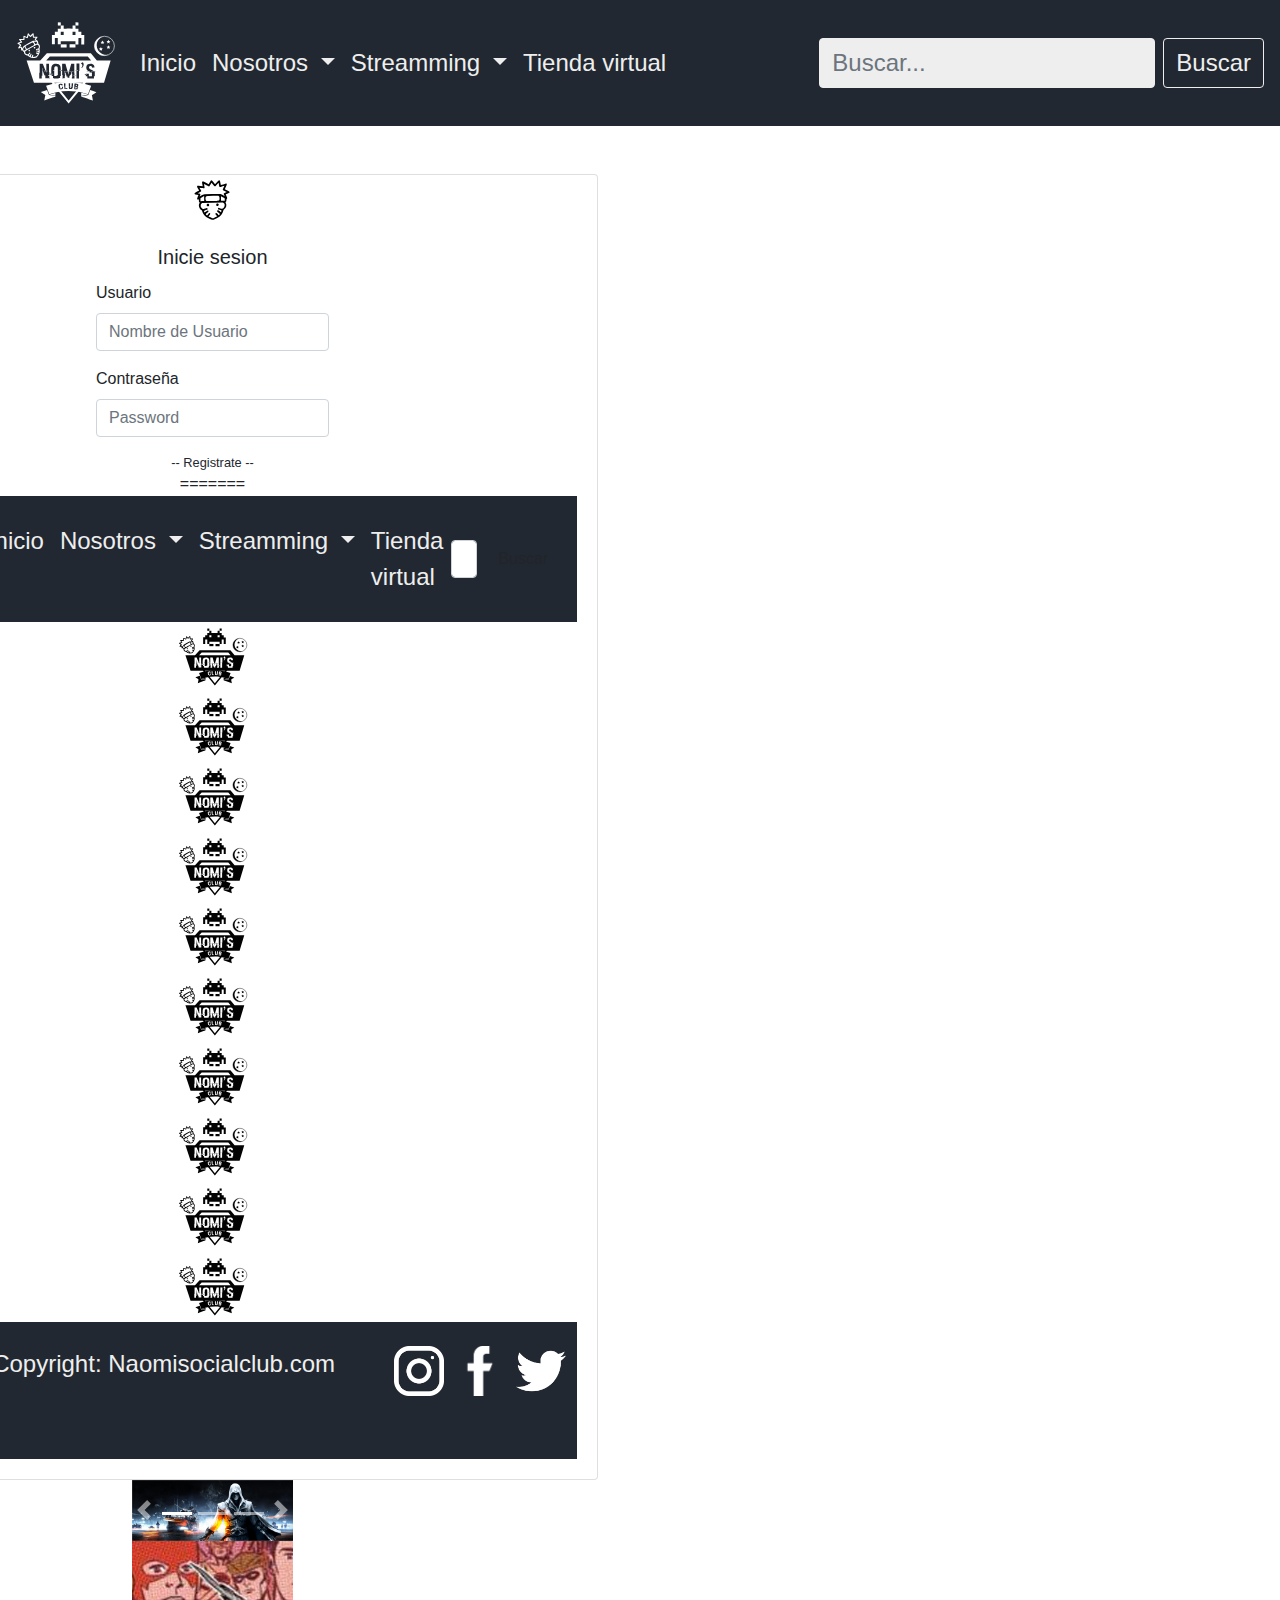
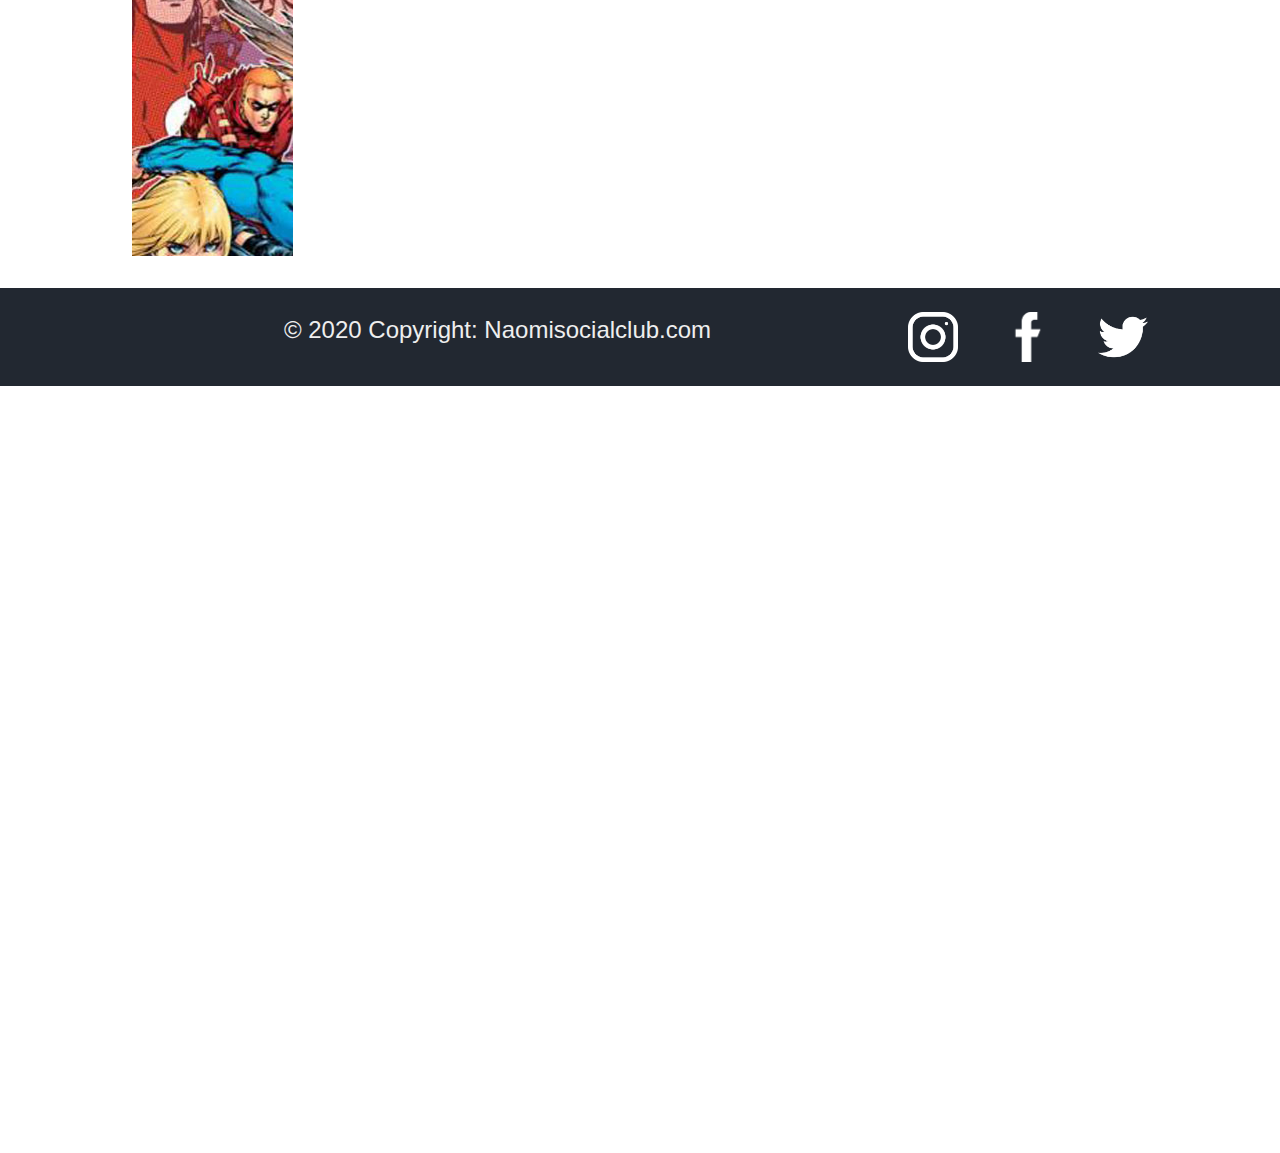
==== commit 14a05869: "Merge branch 'master' into jesus" ====
--- a/index.html
+++ b/index.html
@@ -2,6 +2,7 @@
 <html lang="en">
 
 <head>
+
   <meta charset="UTF-8">
   <meta name="viewport" content="width=device-width, initial-scale=1.0">
   <title>Document</title>
@@ -91,6 +92,107 @@
             <input type="password" class="form-control" id="inputPassword4" placeholder="Password">
           </div>
           <small class=""> -- <a class="textoLink" href="registro.html">Registrate</a>  --</small>
+=======
+    <meta charset="UTF-8">
+    <meta name="viewport" content="width=device-width, initial-scale=1.0">
+    <title>Nomi Social Club</title>
+    <link rel="stylesheet" href="assets/CSS/style.css">
+    <link rel="stylesheet" href="https://stackpath.bootstrapcdn.com/bootstrap/4.5.2/css/bootstrap.min.css"
+        integrity="sha384-JcKb8q3iqJ61gNV9KGb8thSsNjpSL0n8PARn9HuZOnIxN0hoP+VmmDGMN5t9UJ0Z" crossorigin="anonymous">
+</head>
+
+<body>
+    <header class="header">
+        <nav class="navbar navbar-expand-lg fondo">
+            <a class="navbar-brand" href="#"> <img src="assets/IMG/nomisLogoWhite.svg" alt="" width="100px"> </a>
+            <button class="navbar-toggler" type="button" data-toggle="collapse" data-target="#navbarSupportedContent"
+                aria-controls="navbarSupportedContent" aria-expanded="false" aria-label="Toggle navigation">
+                <span class="navbar-toggler">
+                    <svg width="2em" height="2em" viewBox="0 0 16 16" class="bi bi-joystick" fill="white"
+                        xmlns="http://www.w3.org/2000/svg">
+                        <path
+                            d="M7.106 15.553L.553 12.276A1 1 0 0 1 0 11.382V9.471a1 1 0 0 1 .606-.89L6 6.269v1.088L1 9.5l5.658 2.83a3 3 0 0 0 2.684 0L15 9.5l-5-2.143V6.27l5.394 2.312a1 1 0 0 1 .606.89v1.911a1 1 0 0 1-.553.894l-6.553 3.277a2 2 0 0 1-1.788 0z" />
+                        <path fill-rule="evenodd" d="M7.5 9.5v-6h1v6h-1z" />
+                        <path
+                            d="M10 9.75c0 .414-.895.75-2 .75s-2-.336-2-.75S6.895 9 8 9s2 .336 2 .75zM10 2a2 2 0 1 1-4 0 2 2 0 0 1 4 0z" />
+                    </svg>
+                </span>
+            </button>
+
+            <div class="collapse navbar-collapse" id="navbarSupportedContent">
+                <ul class="navbar-nav mr-auto">
+                    <li class="nav-item active">
+                        <a class="nav-link" href="#">Inicio<span class="sr-only">(current)</span></a>
+                    </li>
+                    <li class="nav-item dropdown otro">
+                        <a class="nav-link dropdown-toggle" href="#" id="navbarDropdown" role="button"
+                            data-toggle="dropdown" aria-haspopup="true" aria-expanded="false">
+                            Nosotros
+                        </a>
+                        <div class="dropdown-menu">
+                            <a class="dropdown-item" href="#">Quienes somos</a>
+                            <a class="dropdown-item" href="#">Noticias</a>
+                        </div>
+                    </li>
+                    <li class="nav-item dropdown otro">
+                        <a class="nav-link dropdown-toggle" href="#" id="navbarDropdown" role="button"
+                            data-toggle="dropdown" aria-haspopup="true" aria-expanded="false">
+                            Streamming
+                        </a>
+                        <div class="dropdown-menu">
+                            <a class="dropdown-item" href="#">Opción 1</a>
+                            <a class="dropdown-item" href="#">Opción 2</a>
+                        </div>
+                    </li>
+                    <li class="nav-item active">
+                        <a class="nav-link" href="#">Tienda virtual<span class="sr-only">(current)</span></a>
+                    </li>
+                </ul>
+                <form class="form-inline">
+                    <input class="form-control mr-sm-2" type="search" placeholder="Buscar..." aria-label="Search">
+                    <button class="btn my-2 my-sm-0 boton" type="submit">Buscar</button>
+                </form>
+            </div>
+        </nav>
+
+    </header>
+
+    <main>
+
+
+        <div><img src="assets/IMG/nomisLogoBlack.svg" alt="" width="70px"></div>
+        <div><img src="assets/IMG/nomisLogoBlack.svg" alt="" width="70px"></div>
+        <div><img src="assets/IMG/nomisLogoBlack.svg" alt="" width="70px"></div>
+        <div><img src="assets/IMG/nomisLogoBlack.svg" alt="" width="70px"></div>
+        <div><img src="assets/IMG/nomisLogoBlack.svg" alt="" width="70px"></div>
+
+
+        <div><img src="assets/IMG/nomisLogoBlack.svg" alt="" width="70px"></div>
+        <div><img src="assets/IMG/nomisLogoBlack.svg" alt="" width="70px"></div>
+        <div><img src="assets/IMG/nomisLogoBlack.svg" alt="" width="70px"></div>
+        <div><img src="assets/IMG/nomisLogoBlack.svg" alt="" width="70px"></div>
+        <div><img src="assets/IMG/nomisLogoBlack.svg" alt="" width="70px"></div>
+
+    </main>
+
+    <footer class="page-footer panel-footer">
+        <div class="text-center py-3 container">
+            <div class="row d-flex justify-content-center">
+                <div class="col-lg-8 col-md-12 col-sm-12 py-2">© 2020 Copyright:
+                    <a href="#"> Naomisocialclub.com</a>
+                </div>
+                <div class="col-lg-1 col-md-1 col-sm-1 py-2">
+                    <a href="#" class="col-1 "><img src="assets/IMG/instagram (1).png" alt="instagram"
+                            class="redes"></a>
+                </div>
+                <div class="col-lg-1 col-md-1 col-sm-1 py-2">
+                    <a href="#" class="col-1 "><img src="assets/IMG/facebook (1).png" alt="facebook" class="redes"></a>
+                </div>
+                <div class="col-lg-1 col-md-1 col-sm-1 py-2">
+                    <a href="#" class="col-1"><img src="assets/IMG/twitter.png" alt="twitter" class="redes"></a>
+                </div>
+            </div>
+
         </div>
 
         <button type="submit" class="btn colorBotones">Ingresar</button>
@@ -138,6 +240,7 @@
                     </a>
                 </div>
 
+
             </div>
         </div>
     </div>
@@ -193,6 +296,17 @@
     <script src="https://stackpath.bootstrapcdn.com/bootstrap/4.5.2/js/bootstrap.min.js"
       integrity="sha384-B4gt1jrGC7Jh4AgTPSdUtOBvfO8shuf57BaghqFfPlYxofvL8/KUEfYiJOMMV+rV"
       crossorigin="anonymous"></script>
+
+    <script src="https://code.jquery.com/jquery-3.5.1.slim.min.js"
+        integrity="sha384-DfXdz2htPH0lsSSs5nCTpuj/zy4C+OGpamoFVy38MVBnE+IbbVYUew+OrCXaRkfj"
+        crossorigin="anonymous"></script>
+    <script src="https://cdn.jsdelivr.net/npm/popper.js@1.16.1/dist/umd/popper.min.js"
+        integrity="sha384-9/reFTGAW83EW2RDu2S0VKaIzap3H66lZH81PoYlFhbGU+6BZp6G7niu735Sk7lN"
+        crossorigin="anonymous"></script>
+    <script src="https://stackpath.bootstrapcdn.com/bootstrap/4.5.2/js/bootstrap.min.js"
+        integrity="sha384-B4gt1jrGC7Jh4AgTPSdUtOBvfO8shuf57BaghqFfPlYxofvL8/KUEfYiJOMMV+rV"
+        crossorigin="anonymous"></script>
+
 </body>
 
 </html>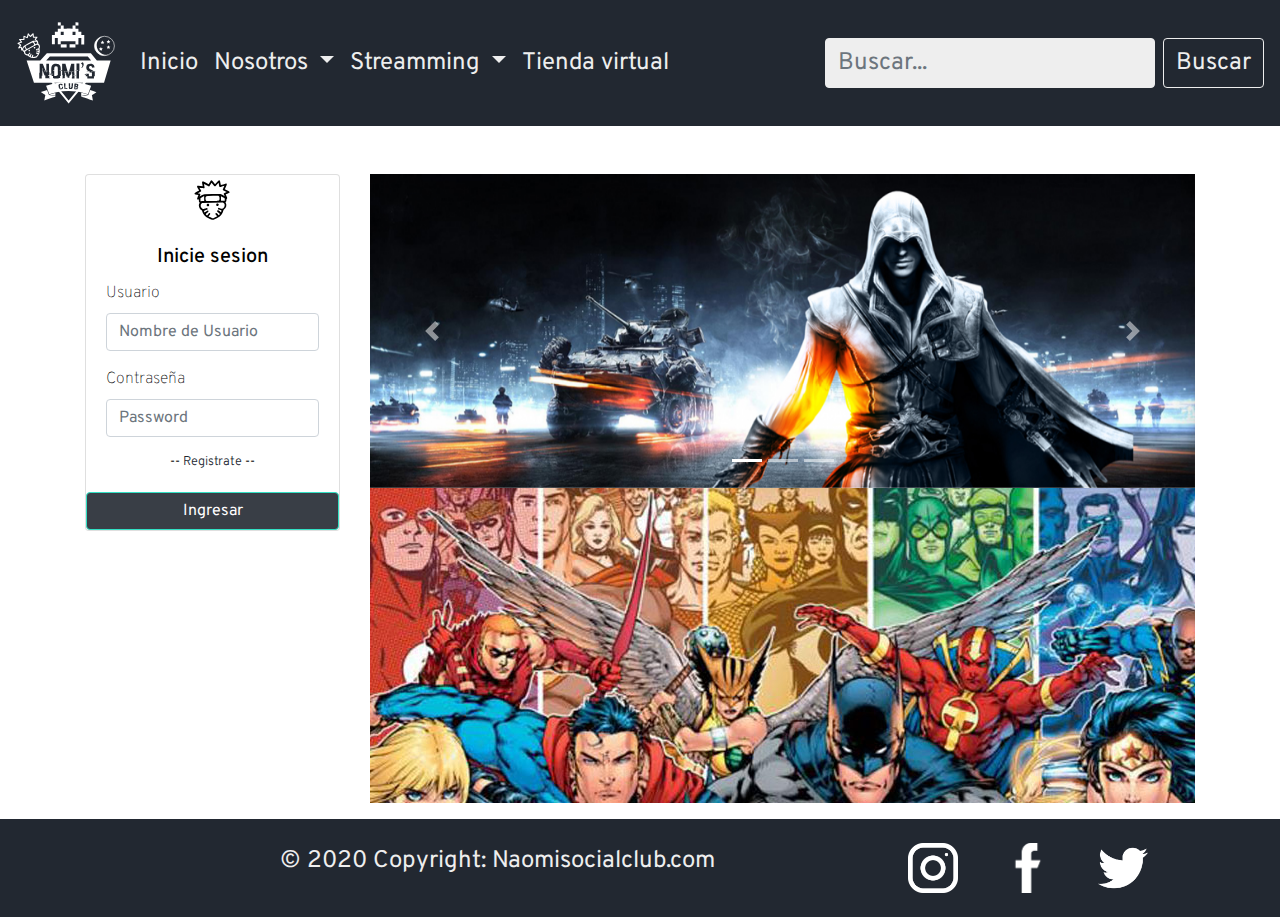
==== commit 94129a67: "actualizado estilo boton index y registro" ====
--- a/index.html
+++ b/index.html
@@ -2,7 +2,6 @@
 <html lang="en">
 
 <head>
-
   <meta charset="UTF-8">
   <meta name="viewport" content="width=device-width, initial-scale=1.0">
   <title>Document</title>
@@ -92,110 +91,9 @@
             <input type="password" class="form-control" id="inputPassword4" placeholder="Password">
           </div>
           <small class=""> -- <a class="textoLink" href="registro.html">Registrate</a>  --</small>
-=======
-    <meta charset="UTF-8">
-    <meta name="viewport" content="width=device-width, initial-scale=1.0">
-    <title>Nomi Social Club</title>
-    <link rel="stylesheet" href="assets/CSS/style.css">
-    <link rel="stylesheet" href="https://stackpath.bootstrapcdn.com/bootstrap/4.5.2/css/bootstrap.min.css"
-        integrity="sha384-JcKb8q3iqJ61gNV9KGb8thSsNjpSL0n8PARn9HuZOnIxN0hoP+VmmDGMN5t9UJ0Z" crossorigin="anonymous">
-</head>
-
-<body>
-    <header class="header">
-        <nav class="navbar navbar-expand-lg fondo">
-            <a class="navbar-brand" href="#"> <img src="assets/IMG/nomisLogoWhite.svg" alt="" width="100px"> </a>
-            <button class="navbar-toggler" type="button" data-toggle="collapse" data-target="#navbarSupportedContent"
-                aria-controls="navbarSupportedContent" aria-expanded="false" aria-label="Toggle navigation">
-                <span class="navbar-toggler">
-                    <svg width="2em" height="2em" viewBox="0 0 16 16" class="bi bi-joystick" fill="white"
-                        xmlns="http://www.w3.org/2000/svg">
-                        <path
-                            d="M7.106 15.553L.553 12.276A1 1 0 0 1 0 11.382V9.471a1 1 0 0 1 .606-.89L6 6.269v1.088L1 9.5l5.658 2.83a3 3 0 0 0 2.684 0L15 9.5l-5-2.143V6.27l5.394 2.312a1 1 0 0 1 .606.89v1.911a1 1 0 0 1-.553.894l-6.553 3.277a2 2 0 0 1-1.788 0z" />
-                        <path fill-rule="evenodd" d="M7.5 9.5v-6h1v6h-1z" />
-                        <path
-                            d="M10 9.75c0 .414-.895.75-2 .75s-2-.336-2-.75S6.895 9 8 9s2 .336 2 .75zM10 2a2 2 0 1 1-4 0 2 2 0 0 1 4 0z" />
-                    </svg>
-                </span>
-            </button>
-
-            <div class="collapse navbar-collapse" id="navbarSupportedContent">
-                <ul class="navbar-nav mr-auto">
-                    <li class="nav-item active">
-                        <a class="nav-link" href="#">Inicio<span class="sr-only">(current)</span></a>
-                    </li>
-                    <li class="nav-item dropdown otro">
-                        <a class="nav-link dropdown-toggle" href="#" id="navbarDropdown" role="button"
-                            data-toggle="dropdown" aria-haspopup="true" aria-expanded="false">
-                            Nosotros
-                        </a>
-                        <div class="dropdown-menu">
-                            <a class="dropdown-item" href="#">Quienes somos</a>
-                            <a class="dropdown-item" href="#">Noticias</a>
-                        </div>
-                    </li>
-                    <li class="nav-item dropdown otro">
-                        <a class="nav-link dropdown-toggle" href="#" id="navbarDropdown" role="button"
-                            data-toggle="dropdown" aria-haspopup="true" aria-expanded="false">
-                            Streamming
-                        </a>
-                        <div class="dropdown-menu">
-                            <a class="dropdown-item" href="#">Opción 1</a>
-                            <a class="dropdown-item" href="#">Opción 2</a>
-                        </div>
-                    </li>
-                    <li class="nav-item active">
-                        <a class="nav-link" href="#">Tienda virtual<span class="sr-only">(current)</span></a>
-                    </li>
-                </ul>
-                <form class="form-inline">
-                    <input class="form-control mr-sm-2" type="search" placeholder="Buscar..." aria-label="Search">
-                    <button class="btn my-2 my-sm-0 boton" type="submit">Buscar</button>
-                </form>
-            </div>
-        </nav>
-
-    </header>
-
-    <main>
-
-
-        <div><img src="assets/IMG/nomisLogoBlack.svg" alt="" width="70px"></div>
-        <div><img src="assets/IMG/nomisLogoBlack.svg" alt="" width="70px"></div>
-        <div><img src="assets/IMG/nomisLogoBlack.svg" alt="" width="70px"></div>
-        <div><img src="assets/IMG/nomisLogoBlack.svg" alt="" width="70px"></div>
-        <div><img src="assets/IMG/nomisLogoBlack.svg" alt="" width="70px"></div>
-
-
-        <div><img src="assets/IMG/nomisLogoBlack.svg" alt="" width="70px"></div>
-        <div><img src="assets/IMG/nomisLogoBlack.svg" alt="" width="70px"></div>
-        <div><img src="assets/IMG/nomisLogoBlack.svg" alt="" width="70px"></div>
-        <div><img src="assets/IMG/nomisLogoBlack.svg" alt="" width="70px"></div>
-        <div><img src="assets/IMG/nomisLogoBlack.svg" alt="" width="70px"></div>
-
-    </main>
-
-    <footer class="page-footer panel-footer">
-        <div class="text-center py-3 container">
-            <div class="row d-flex justify-content-center">
-                <div class="col-lg-8 col-md-12 col-sm-12 py-2">© 2020 Copyright:
-                    <a href="#"> Naomisocialclub.com</a>
-                </div>
-                <div class="col-lg-1 col-md-1 col-sm-1 py-2">
-                    <a href="#" class="col-1 "><img src="assets/IMG/instagram (1).png" alt="instagram"
-                            class="redes"></a>
-                </div>
-                <div class="col-lg-1 col-md-1 col-sm-1 py-2">
-                    <a href="#" class="col-1 "><img src="assets/IMG/facebook (1).png" alt="facebook" class="redes"></a>
-                </div>
-                <div class="col-lg-1 col-md-1 col-sm-1 py-2">
-                    <a href="#" class="col-1"><img src="assets/IMG/twitter.png" alt="twitter" class="redes"></a>
-                </div>
-            </div>
-
         </div>
 
-        <button type="submit" class="btn colorBotones">Ingresar</button>
+        <button type="submit" class="btn btn-primary colorBotones">Ingresar</button>
           
       </div>
     </div>
@@ -239,7 +137,6 @@
                         <span class="sr-only">Next</span>
                     </a>
                 </div>
-
 
             </div>
         </div>
@@ -296,17 +193,6 @@
     <script src="https://stackpath.bootstrapcdn.com/bootstrap/4.5.2/js/bootstrap.min.js"
       integrity="sha384-B4gt1jrGC7Jh4AgTPSdUtOBvfO8shuf57BaghqFfPlYxofvL8/KUEfYiJOMMV+rV"
       crossorigin="anonymous"></script>
-
-    <script src="https://code.jquery.com/jquery-3.5.1.slim.min.js"
-        integrity="sha384-DfXdz2htPH0lsSSs5nCTpuj/zy4C+OGpamoFVy38MVBnE+IbbVYUew+OrCXaRkfj"
-        crossorigin="anonymous"></script>
-    <script src="https://cdn.jsdelivr.net/npm/popper.js@1.16.1/dist/umd/popper.min.js"
-        integrity="sha384-9/reFTGAW83EW2RDu2S0VKaIzap3H66lZH81PoYlFhbGU+6BZp6G7niu735Sk7lN"
-        crossorigin="anonymous"></script>
-    <script src="https://stackpath.bootstrapcdn.com/bootstrap/4.5.2/js/bootstrap.min.js"
-        integrity="sha384-B4gt1jrGC7Jh4AgTPSdUtOBvfO8shuf57BaghqFfPlYxofvL8/KUEfYiJOMMV+rV"
-        crossorigin="anonymous"></script>
-
 </body>
 
 </html>--- a/assets/CSS/styleHome.css
+++ b/assets/CSS/styleHome.css
@@ -22,9 +22,8 @@
 }
 
 .colorBotones{
-    background: linear-gradient(to right bottom,#222831 -3%,#32E0C4 111%);
-    font-weight: 300;
-    color: white;
+    background: #393E46 !important;
+    border-color: #32E0C4 !important;
 }
 
 .textoLink{
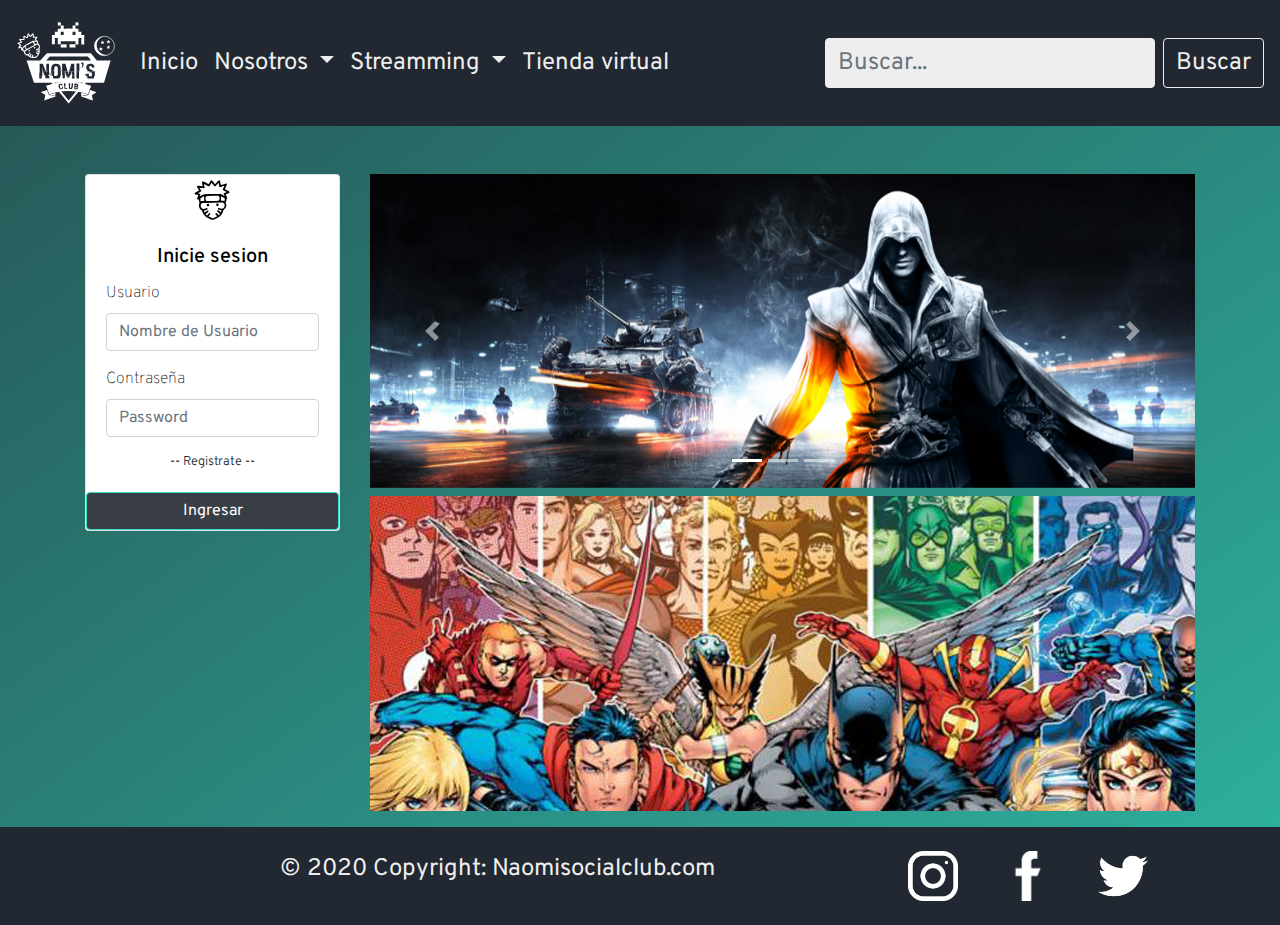
==== commit 43b3e575: "index y registro ajuste de fondo" ====
--- a/index.html
+++ b/index.html
@@ -13,7 +13,7 @@
 
 </head>
 
-<body >
+<body class="todoFondo" >
 
   <header class="header">
     <nav class="navbar navbar-expand-lg fondo">
@@ -145,7 +145,7 @@
 
       <!-- VIDEO-->
 
-      <div class="d-flex justify-content-center mt-0 mb-3 bg-primary w-100 contenedorVideoPrincipal">
+      <div class="d-flex justify-content-center mt-2 mb-3 bg-primary w-100 contenedorVideoPrincipal">
         <iframe class="playVideo" src="https://www.youtube.com/embed/sfM7_JLk-84" frameborder="0"
           allow="accelerometer; autoplay; encrypted-media; gyroscope; picture-in-picture" allowfullscreen>
         </iframe>
--- a/assets/CSS/styleHome.css
+++ b/assets/CSS/styleHome.css
@@ -30,4 +30,8 @@
     font-weight: 300;
     color:#222831;
 
+}
+
+.todoFondo{
+    background: linear-gradient(to right bottom,#222831 -45%,#32E0C4 146%);
 }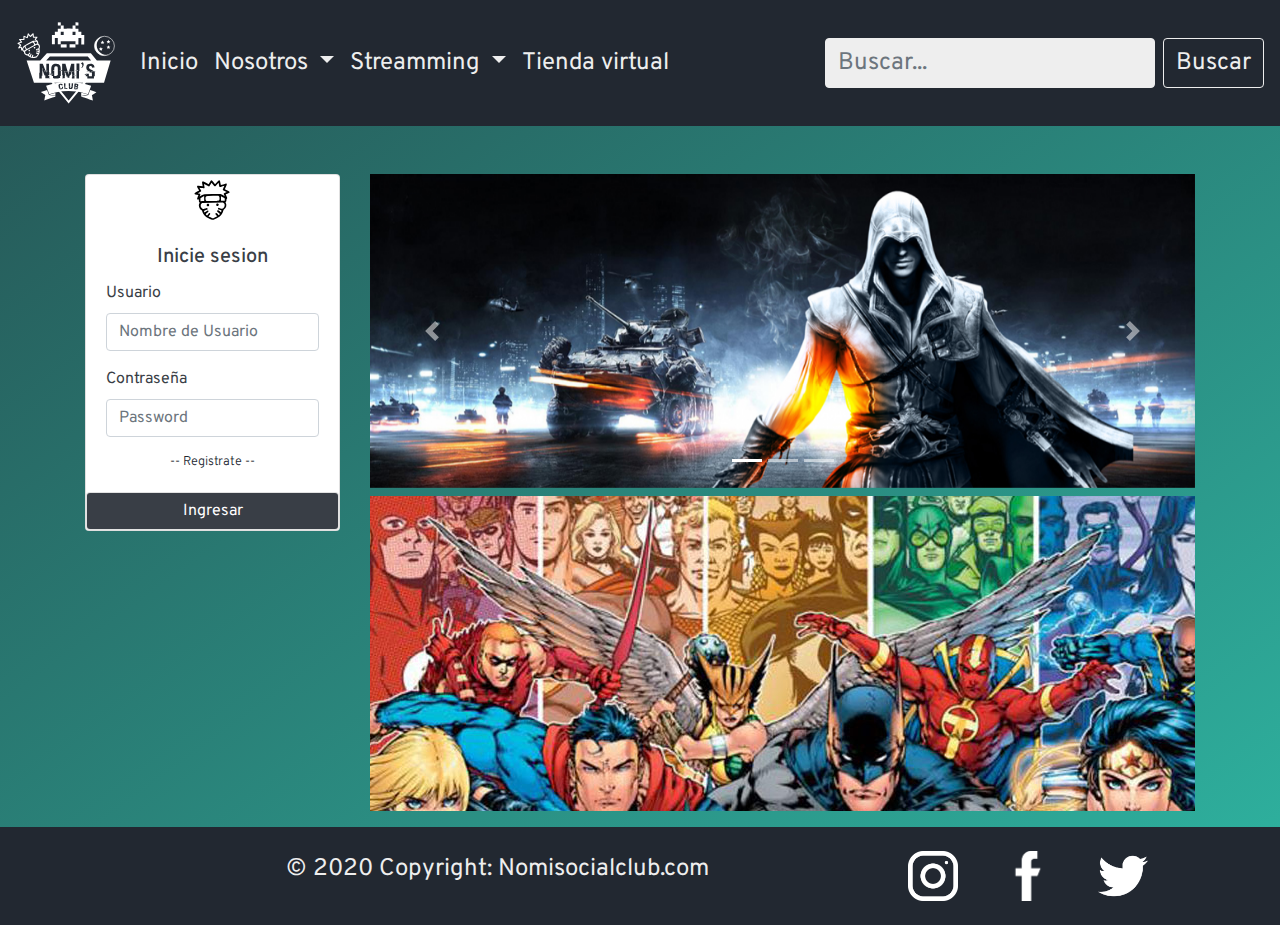
==== commit bc4008ba: "se carga páginas con enlace" ====
--- a/index.html
+++ b/index.html
@@ -5,8 +5,7 @@
   <meta charset="UTF-8">
   <meta name="viewport" content="width=device-width, initial-scale=1.0">
   <title>Document</title>
-  <link rel="stylesheet" href="https://stackpath.bootstrapcdn.com/bootstrap/4.5.2/css/bootstrap.min.css"
-    integrity="sha384-JcKb8q3iqJ61gNV9KGb8thSsNjpSL0n8PARn9HuZOnIxN0hoP+VmmDGMN5t9UJ0Z" crossorigin="anonymous">
+  <link rel="stylesheet" href="./assets/CSS/bootstrap.min.css">
     <link href="https://fonts.googleapis.com/css2?family=Overpass:wght@100;300&display=swap" rel="stylesheet">
   <link rel="stylesheet" href="./assets/CSS/styleHome.css">
   <link rel="stylesheet" href="./assets/CSS/style.css">
@@ -40,22 +39,22 @@
               Nosotros
             </a>
             <div class="dropdown-menu">
-              <a class="dropdown-item" href="#">Quienes somos</a>
-              <a class="dropdown-item" href="#">Noticias</a>
+              <a class="dropdown-item" href="Nosotros.html">Quienes somos</a>
+              <a class="dropdown-item" href="formulario.html">Contactenos</a>
             </div>
           </li>
           <li class="nav-item dropdown otro">
-            <a class="nav-link dropdown-toggle" href="#" id="navbarDropdown" role="button" data-toggle="dropdown"
+            <a class="nav-link dropdown-toggle" href="Streaming.html" id="navbarDropdown" role="button" data-toggle="dropdown"
               aria-haspopup="true" aria-expanded="false">
               Streamming
             </a>
             <div class="dropdown-menu">
-              <a class="dropdown-item" href="#">Opción 1</a>
-              <a class="dropdown-item" href="#">Opción 2</a>
+              <a class="dropdown-item" href="Streaming.html">En vivo</a>
+              <!--<a class="dropdown-item" href="#">Opción 2</a>-->
             </div>
           </li>    
           <li class="nav-item active">
-            <a class="nav-link" href="#">Tienda virtual<span class="sr-only">(current)</span></a>
+            <a class="nav-link" href="Tienda.html">Tienda virtual<span class="sr-only">(current)</span></a>
           </li>
         </ul>
         <form class="form-inline">
@@ -71,7 +70,7 @@
 
   <main>
 <div class="container contenedorMain mt-5">
-   <div class="row justify-content-between">
+   <div class="row justify-content-between colorF">
       <div class="col-12 col-md-3  d-flex flex-column align-items-center justify-content-start mb-3"> 
        <!-- REGISTRO-->
        <form>
@@ -165,7 +164,7 @@
   <div class="text-center py-3 container">
     <div class="row d-flex justify-content-center">
       <div class="col-lg-8 col-md-12 col-sm-12 py-2">© 2020 Copyright:
-        <a href="#"> Naomisocialclub.com</a>
+        <a href="#"> Nomisocialclub.com</a>
       </div>
       <div class="col-lg-1 col-md-1 col-sm-1 py-2">
         <a href="#" class="col-1 "><img src="assets/IMG/instagram (1).png" alt="instagram" class="redes"></a>
@@ -183,16 +182,9 @@
 
   
 
-
-    <script src="https://code.jquery.com/jquery-3.5.1.slim.min.js"
-      integrity="sha384-DfXdz2htPH0lsSSs5nCTpuj/zy4C+OGpamoFVy38MVBnE+IbbVYUew+OrCXaRkfj"
-      crossorigin="anonymous"></script>
-    <script src="https://cdn.jsdelivr.net/npm/popper.js@1.16.1/dist/umd/popper.min.js"
-      integrity="sha384-9/reFTGAW83EW2RDu2S0VKaIzap3H66lZH81PoYlFhbGU+6BZp6G7niu735Sk7lN"
-      crossorigin="anonymous"></script>
-    <script src="https://stackpath.bootstrapcdn.com/bootstrap/4.5.2/js/bootstrap.min.js"
-      integrity="sha384-B4gt1jrGC7Jh4AgTPSdUtOBvfO8shuf57BaghqFfPlYxofvL8/KUEfYiJOMMV+rV"
-      crossorigin="anonymous"></script>
+<script src="./assets/JS/jquery-3.5.1.slim.min.js"></script>
+<script src="./assets/JS/bootstrap.min.js"></script>
+<script src="./assets/JS/popper.min.js"></script>
 </body>
 
 </html>--- a/assets/CSS/styleHome.css
+++ b/assets/CSS/styleHome.css
@@ -1,7 +1,7 @@
 
 body{
     font-family: 'Overpass', sans-serif; 
-    font-weight: 100;
+    
 }
 
 .playVideo{
--- a/assets/CSS/style.css
+++ b/assets/CSS/style.css
@@ -17,14 +17,14 @@
 .collapse > ul > li > a {
     color: #eeeeee;
     font-size: 1.5rem;
-    font-weight: 400;
+    
 }
 
 .dropdown-menu > a {
     background-color: #222831;
     color: #eeeeee;
     font-size: 1.5rem;
-    font-weight: 400;
+   
 }
 
 .otro > div {
@@ -75,7 +75,7 @@
 
 body{
     font-family: 'Overpass', sans-serif;
-    color: black;
+    color: wheat;
     
 }
 
@@ -98,5 +98,19 @@
 
 .btn-primary{
     background: #393E46 !important;
-    border-color: #32E0C4 !important;
+    border-color: #EEEE !important;
+}
+.color{
+    background: linear-gradient(to right bottom,#222831 -45%,#32E0C4 146%);
+}
+
+.border-light{
+    border-color: wheat !important;
+}
+.colorC{
+    color: wheat !important;
+}
+
+.colorF{
+    color: #393E46 !important;
 }